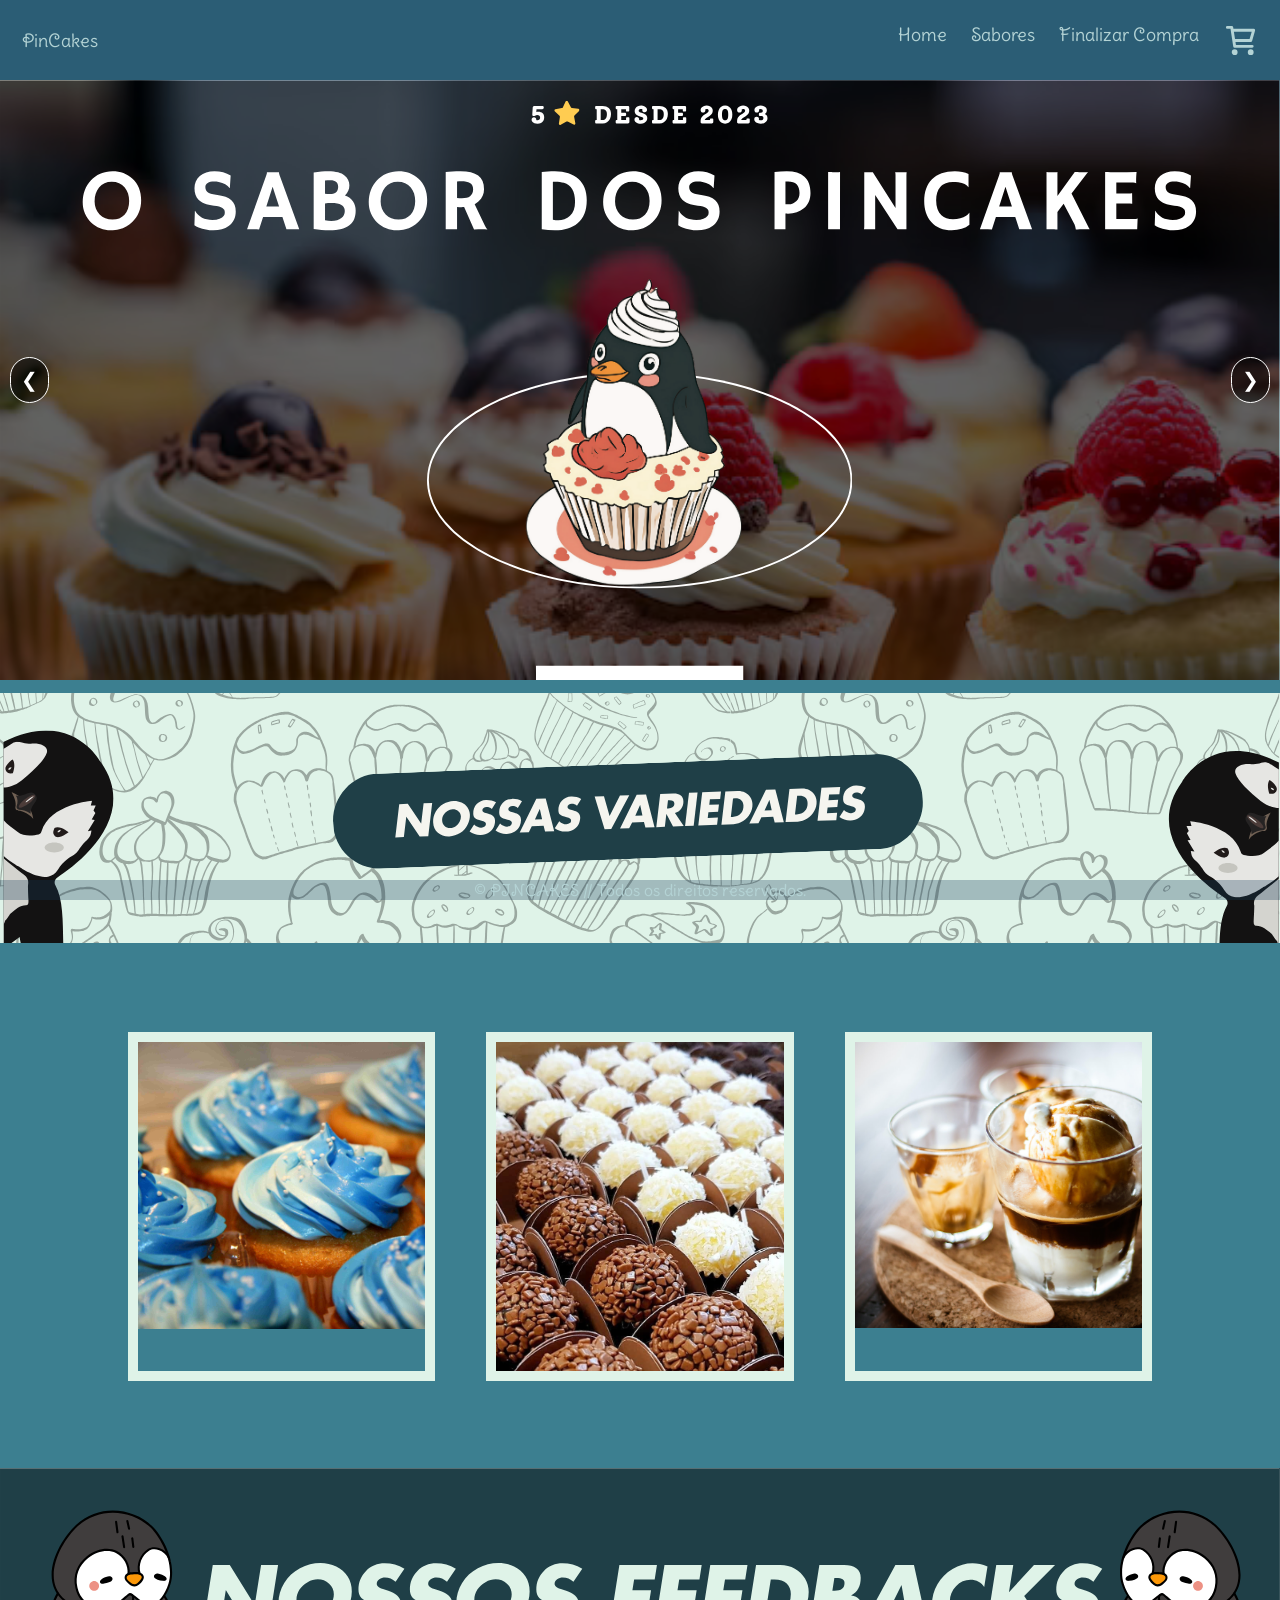
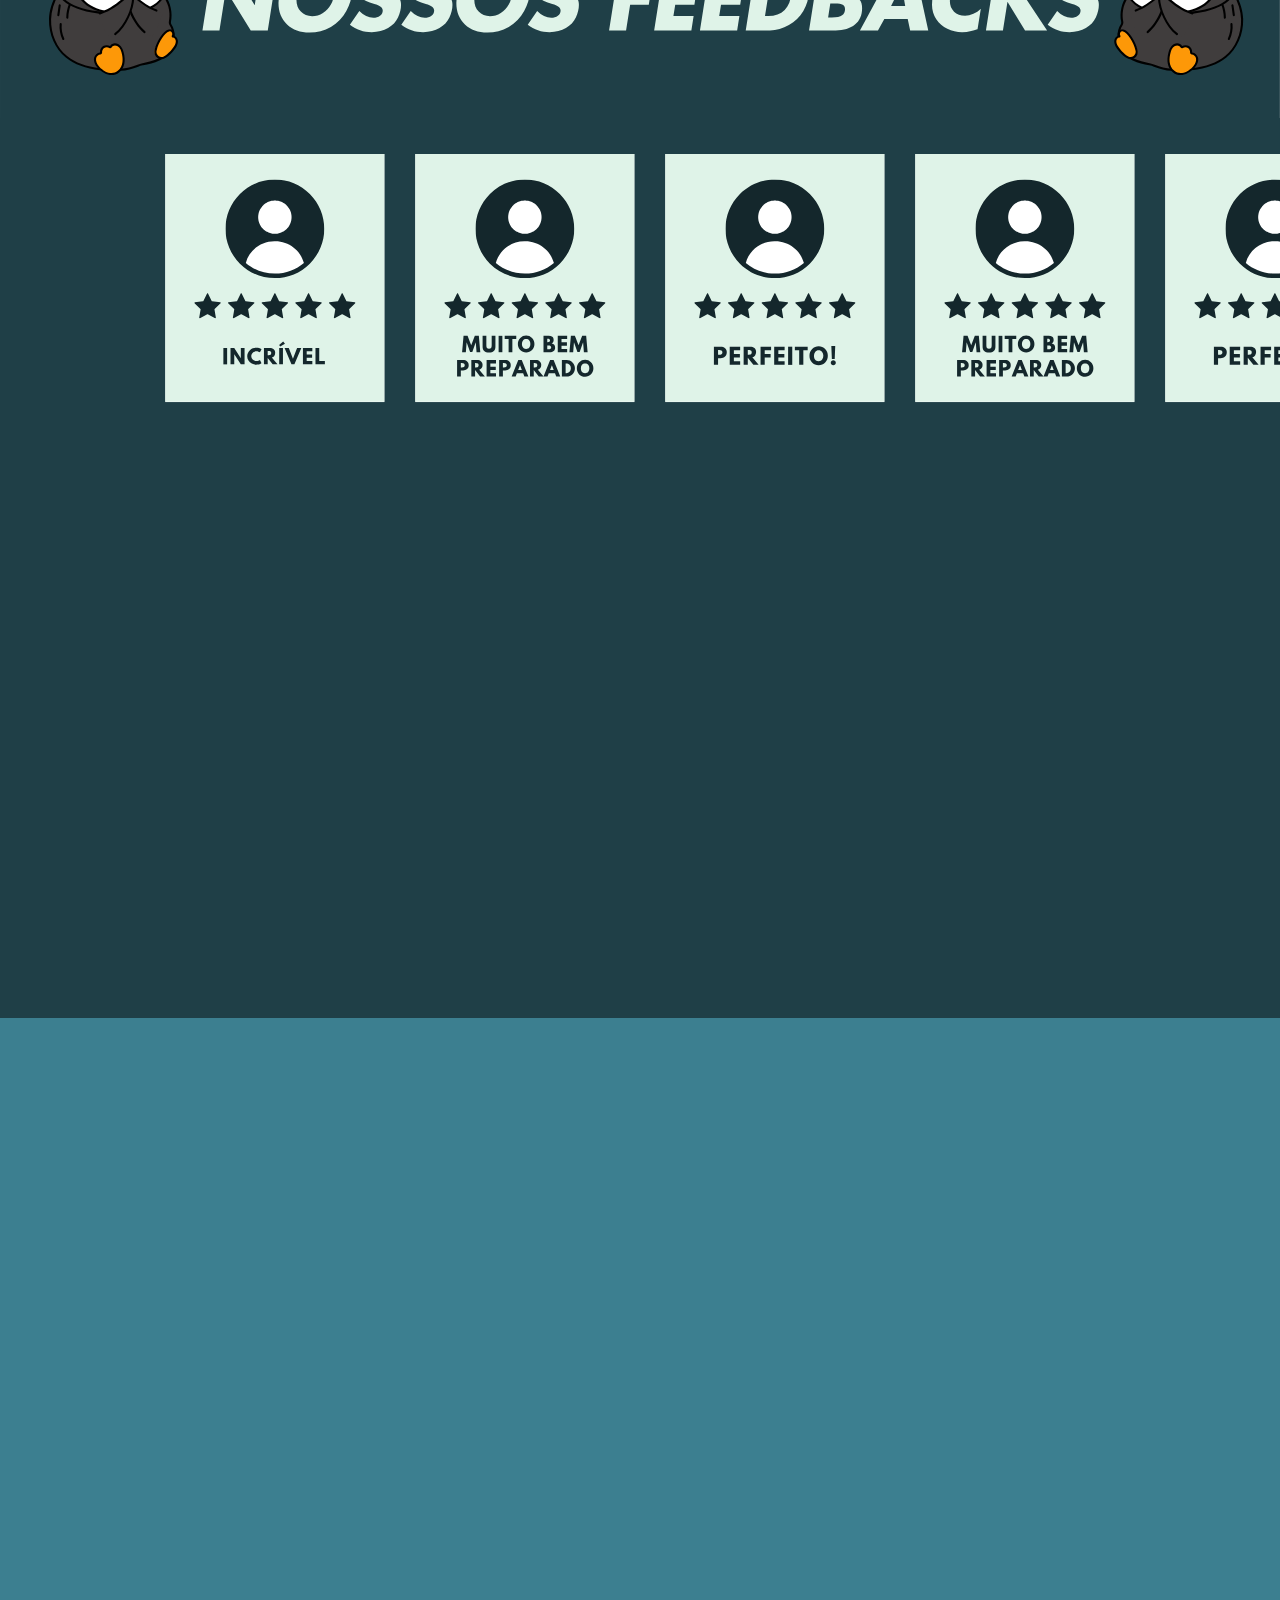
==== index.html @ 7b0389f2 "home page p2" ====
<!DOCTYPE html>
<html>


<head>
  <meta charset="utf-8">
  <meta name="viewport" content="width=device-width">
  <link rel="icon" href="Logo.png">
  <link rel="stylesheet" href="style.css">
  <link rel="icon" href="Logo.png">
  <title>Pincakes</title>
</head>


<body>
  <div class="header">
    <a href="#default" class="logo">PinCakes</a>
    <div class="header-right">
      <a id="HOME">Home</a>
      <a id="SABORES">Sabores</a>
      <a id="CARRINHO">Finalizar Compra</a>
      <a id="cart">
        <img src="cartBlue.svg">
      </a>
    </div>
  </div>


  <!--==HOME==-->
  <!--==caso dê errado é só deletar tudo menso essa seção==-->
  <section id="home">

    <!-- slider SOCORRO -->

    <!-- https://youtu.be/gLK3Svsxx-Q?si=nsEf-0L0qpTqGsRR LINK DO BAGULHO Q PEGUEI DE IDEIA -->

    <div class="image-slider">
      <div class="slides">
        <div class="slide"><img src="Designsemnome.svg" alt="Imagem 1"></div>
        <div class="slide"><img src="vendidos.svg" alt="Imagem 2"></div>
        <div class="slide"><img src="info.svg" alt="Image 3"></div>
      </div>
      <!-- AREA DE NAVEGAÇÃO AI MEU DEUSO -->
      <button class="nav prev" onclick="prevSlide()">❮</button>
      <button class="nav next" onclick="nextSlide()">❯</button>
    </div>
    <div class="contenthome"></div>
    <div class="contenthome2">
      <div class="box1"><a href="#cardapio">
          <div class="fundin"></div>
          <div class="contentText1">CUPCAKES</div></a>
      </div>
      <div class="box2"><a href="#cardapio">
          <div class="fundin"></div>
          <div class="contentText1">DOCES</div></a>
      </div>
         <div class="box3"><a href="#cardapio">
          <div class="fundin"></div>
          <div class="contentText1">BEBIDAS</div></a>
      </div>
  </div>  
  <div class="feedback"></div>
  <div class="feedbackContent">
    <div class="sliderFed">
        <div class="slide_track">
      <!-- fEEDBACKS-->
      <div class="slideFed">
        <img  class="fed"   src="feedbackcard1.svg">
      </div>
      <div class="slideFed">
        <img  class="fed"   src="feedbackcard2.svg">
      </div>
      <div class="slideFed">
        <img  class="fed"    src="feedbackcard3.svg">
      </div>
      <div class="slideFed">
        <img class="fed"    src="feedbackcard2.svg">
      </div>
      <div class="slideFed">
        <img  class="fed" src="feedbackcard3.svg">
      </div>
      <div class="slideFed">
        <img  class="fed" src="feedbackcard2.svg">
      </div>
    <!-- duplicar pro infinito e além-->
    <div class="slideFed">
      <img   class="fed" src="feedbackcard1.svg">
    </div>
    <div class="slideFed">
    <img class="fed"   src="feedbackcard2.svg">
    </div>
    <div class="slideFed">
    <img  class="fed"   src="feedbackcard3.svg">
    </div>
    <div class="slideFed">
    <img  class="fed"  src="feedbackcard2.svg">
    </div>
    <div class="slideFed">
    <img  class="fed"  src="feedbackcard3.svg">
    </div>
    <div class="slideFed">
    <img  class="fed"   src="feedbackcard2.svg">
    </div>
        </div>
    </div>
  </div>
    <br>
  </section>

  <!--==CARRINHO==-->
  <section id="carrinho" style="display: none;">

    <div id="formulario">
      <div id="titulario">
        <img src="pagamento.svg">
      </div>
      <div id="listaPrecos">
      </div>
      <div id="total">Total: R$ 00.00</div>
      <div id="finalizacao">
        <div id="informacao">
          <form id="forms">
            <label for="nome">Nome:</label>
            <input type="text" id="nome" name="nome" placeholder="Digite seu nome" required><br>
            <label for="email">Email:</label>
            <input type="email" id="email" name="email" placeholder="Digite seu email" required><br>
            <label for="telefone">Telefone:</label>
            <input type="text" id="telefone" name="telefone" placeholder="Digite seu telefone" required><br>
            <label for="endereco">Endereço:</label>
            <input type="text" id="endereco" name="endereco" placeholder="Digite seu endereço" required>
        </div>
        <div id="container">
          <button type="reset" class="botoes">Limpar</button>
          <button type="submit" id="enviar" class="botoes">Pagar</button>
          </form>
        </div>
      </div>
    </div>
    <br>
  </section>

  <!--==CARDAPIO==-->
  <section id="cardapio" style="display: none;">

    <div id="cardapioPng"></div>
    <div id="cupcakeNome"></div>
    <div id="caixaProdutos">

      <div class="produtos" id="Oceano">
        <h3 class="tituloP">Oceano</h3>
        <img src="finished-Blue-Velvet-Cupcakes.jpg" class="produtoI">
        <p class="produtoD">blue velvet</p>
        <p class="produtoP"><a>R$</a><a class="produtoPN">9.90</a></p>
        <button class="comprar">Adicionar ao Carrinho!</button>
      </div>

      <div class="produtos" id="Bicada">
        <h3 class="tituloP">Bicada</h3>
        <img src="Cup.jpg" class="produtoI">
        <p class="produtoD">chocolate</p>
        <p class="produtoP"><a>R$</a><a class="produtoPN">9.90</a></p>
        <button class="comprar">Adicionar ao Carrinho!</button>
      </div>
      <div class="produtos" id="Respingo">
        <h3 class="tituloP">Respingo</h3>
        <img src="brigadeiro1.svg" class="produtoI">
        <p class="produtoD">descrição do sabor</p>
        <p class="produtoP"><a>R$</a><a class="produtoPN">9.90</a></p>
        <button class="comprar">Adicionar ao Carrinho!</button>
      </div>
      <div class="produtos">
        <h3 class="tituloP">Brigadeiro</h3>
        <img src="brigadeiro1.svg" class="produtoI">
        <p class="produtoD">descrição do sabor</p>
        <p class="produtoP"><a>R$</a><a class="produtoPN">9.90</a></p>
        <button class="comprar">Adicionar ao Carrinho!</button>
      </div>
      <div class="produtos">
        <h3 class="tituloP">Brigadeiro</h3>
        <img src="brigadeiro1.svg" class="produtoI">
        <p class="produtoD">descrição do sabor</p>
        <p class="produtoP"><a>R$</a><a class="produtoPN">9.90</a></p>
        <button class="comprar">Adicionar ao Carrinho!</button>
      </div>
      <div class="produtos">
        <h3 class="tituloP">Brigadeiro</h3>
        <img src="brigadeiro1.svg" class="produtoI">
        <p class="produtoD">descrição do sabor</p>
        <p class="produtoP"><a>R$</a><a class="produtoPN">9.90</a></p>
        <button class="comprar">Adicionar ao Carrinho!</button>
      </div>
      <div class="produtos">
        <h3 class="tituloP">Brigadeiro</h3>
        <img src="brigadeiro1.svg" class="produtoI">
        <p class="produtoD">descrição do sabor</p>
        <p class="produtoP"><a>R$</a><a class="produtoPN">9.90</a></p>
        <button class="comprar">Adicionar ao Carrinho!</button>
      </div>

    </div>
    <!-- FIM DO CUPCAKE -->

    <div id="doceNome"></div>
    <div id="caixaProdutos">

      <div class="produtos" id="Chocolatra">
        <h3 class="tituloP">chocolatra</h3>
        <img src="brigadeiro.png" class="produtoI">
        <p class="produtoD">Brigadeiro de nutella</p>
        <p class="produtoP"><a>R$</a><a class="produtoPN">2.50</a></p>
        <button class="comprar">Adicionar ao Carrinho!</button>
      </div>


      <div class="produtos" id="Nitella">
        <h3 class="tituloP">Nitella </h3>
        <img src="brigadeiro-ninho-nutella-1.jpg" class="produtoI">
        <p class="produtoD">Ninho c/Nutella</p>
        <p class="produtoP"><a>R$</a><a class="produtoPN">3.00</a></p>
        <button class="comprar">Adicionar ao Carrinho!</button>
      </div>

      <div class="produtos" id="Paçocar">
        <h3 class="tituloP">Paçocar</h3>
        <img src="brigadeirodepacoca.jpg" class="produtoI">
        <p class="produtoD">Brigadeiro de paçoca</p>
        <p class="produtoP"><a>R$</a><a class="produtoPN">3.00</a></p>
        <button class="comprar">Adicionar ao Carrinho!</button>
      </div>

      <div class="produtos" id="Coquinho">
        <h3 class="tituloP">Coquinho</h3>
        <img src="coco.webp" class="produtoI">
        <p class="produtoD">Brigadeiro de coco</p>
        <p class="produtoP"><a>R$</a><a class="produtoPN">3.50</a></p>
        <button class="comprar">Adicionar ao Carrinho!</button>
      </div>
      <div class="produtos" id="Dog caramelo">
        <h3 class="tituloP">Dog caramelo</h3>
        <img src="docedeleite.jpg" class="produtoI">
        <p class="produtoD">doce de leite</p>
        <p class="produtoP"><a>R$</a><a class="produtoPN">3.00</a></p>
        <button class="comprar">Adicionar ao Carrinho!</button>
      </div>
      <div class="produtos" id="Nilo">
        <h3 class="tituloP">Nilo</h3>
        <img src="brigadeiroleiteninho.jpeg" class="produtoI">
        <p class="produtoD">descrição do sabor</p>
        <p class="produtoP"><a>R$</a><a class="produtoPN">3.00</a></p>
        <button class="comprar">Adicionar ao Carrinho!</button>
      </div>
      <div class="produtos" id="Adocicado">
        <h3 class="tituloP">Adocicado</h3>
        <img src="donutdeninho.jpg" class="produtoI">
        <p class="produtoD">donut de ninho</p>
        <p class="produtoP"><a>R$</a><a class="produtoPN">4.50</a></p>
        <button class="comprar">Adicionar ao Carrinho!</button>
      </div>
      <div class="produtos" id="Oreozito">
        <h3 class="tituloP">Oreozito</h3>
        <img src="donutdeoreo.jpg" class="produtoI">
        <p class="produtoD">donut de oreo</p>
        <p class="produtoP"><a>R$</a><a class="produtoPN">5.50</a></p>
        <button class="comprar">Adicionar ao Carrinho!</button>
      </div>
      <div class="produtos" id="Homer Simpson">
        <h3 class="tituloP">Homer Simpson</h3>
        <img src="donuthomer.jpg" class="produtoI">
        <p class="produtoD">donut de morango</p>
        <p class="produtoP"><a>R$</a><a class="produtoPN">5.00</a></p>
        <button class="comprar">Adicionar ao Carrinho!</button>
      </div>
      <div class="produtos" id="KitQuero">
        <h3 class="tituloP">KitQuero</h3>
        <img src="donutkitkat.avif" class="produtoI">
        <p class="produtoD">chocolate ou chocolate branco</p>
        <p class="produtoP"><a>R$</a><a class="produtoPN">5.50</a></p>
        <button class="comprar">Adicionar ao Carrinho!</button>
      </div>
      <div class="produtos" id="Moranguinho">
        <h3 class="tituloP">Moranguinho</h3>
        <img src="tortinha-de-morango.jpg" class="produtoI">
        <p class="produtoD">torta de morango</p>
        <p class="produtoP"><a>R$</a><a class="produtoPN">5.00</a></p>
        <button class="comprar">Adicionar ao Carrinho!</button>
      </div>

      <div class="produtos" id="Kabum">
        <h3 class="tituloP">Kabum</h3>
        <img src="lecado_bomba.jpg" class="produtoI">
        <p class="produtoD">bomba de chocolate</p>
        <p class="produtoP"><a>R$</a><a class="produtoPN">5.50</a></p>
        <button class="comprar">Adicionar ao Carrinho!</button>
      </div>

      <div class="produtos" id="Pudim">
        <h3 class="tituloP">Pudim</h3>
        <img src="pudim.png" class="produtoI">
        <p class="produtoD">pudim</p>
        <p class="produtoP"><a>R$</a><a class="produtoPN">4.50</a></p>
        <button class="comprar">Adicionar ao Carrinho!</button>
      </div>

      <div class="produtos" id="Neneca">
        <h3 class="tituloP">Neneca</h3>
        <img src="sonho-de-doce-de-leite.webp" class="produtoI">
        <p class="produtoD">sonho de creme de leite</p>
        <p class="produtoP"><a>R$</a><a class="produtoPN">4.50</a></p>
        <button class="comprar">Adicionar ao Carrinho!</button>
      </div>
      <div class="produtos" id="Holandesa">
        <h3 class="tituloP">Holandesa</h3>
        <img src="tortaholandesa.jpg" class="produtoI">
        <p class="produtoD">torta de chocolate, </p>
        <p class="produtoP"><a>R$</a><a class="produtoPN">5.50</a></p>
        <button class="comprar">Adicionar ao Carrinho!</button>
      </div>

    </div>
    <!-- FIM DOCE -->


    <div id="bebidaNome"></div>
    <div id="caixaProdutos">

      <div class="produtos" id="Água">
        <h3 class="tituloP">Água</h3>
        <img src="Agua-com-gas.jpg" class="produtoI">
        <p class="produtoD">sem gás ou c/gás</p>
        <p class="produtoP"><a>R$</a><a class="produtoPN">3.50</a></p>
        <button class="comprar">Adicionar ao Carrinho!</button>
      </div>

      <div class="produtos" id="Refri">
        <h3 class="tituloP">Refrigerante</h3>
        <img src="refrigerante.webp" class="produtoI">
        <p class="produtoD">coca cola, sprite, guaraná, pepsi, h20, mineirinho</p>
        <p class="produtoP"><a>R$</a><a class="produtoPN">6.50</a></p>
        <button class="comprar">Adicionar ao Carrinho!</button>
      </div>

      <div class="produtos" id="Chá">
        <h3 class="tituloP">Chá</h3>
        <img src="chá.webp" class="produtoI">
        <p class="produtoD">chá verde, camomila, lavanda, preto, hortelã</p>
        <p class="produtoP"><a>R$</a><a class="produtoPN">4.00</a></p>
        <button class="comprar">Adicionar ao Carrinho!</button>
      </div>

      <div class="produtos" id="Café">
        <h3 class="tituloP">Cafeina pura</h3>
        <img src="cafe.webp" class="produtoI">
        <p class="produtoD">cafeina</p>
        <p class="produtoP"><a>R$</a><a class="produtoPN">4.00</a></p>
        <button class="comprar">Adicionar ao Carrinho!</button>
      </div>

      <div class="produtos" id="Frappê">
        <h3 class="tituloP">Frappuccino</h3>
        <img src="frappucino.jpg" class="produtoI">
        <p class="produtoD">frappucino </p>
        <p class="produtoP"><a>R$</a><a class="produtoPN">5.50</a></p>
        <button class="comprar">Adicionar ao Carrinho!</button>
      </div>
      <div class="produtos" id="Cappuccino">
        <h3 class="tituloP">Capuccino</h3>
        <img src="capuccino.webp" class="produtoI">
        <p class="produtoD">capuccino</p>
        <p class="produtoP"><a>R$</a><a class="produtoPN">5.00</a></p>
        <button class="comprar">Adicionar ao Carrinho!</button>
      </div>
      <div class="produtos" id="Flat White">
        <h3 class="tituloP">Flat white</h3>
        <img src="Flat-White-d195a5f.png" class="produtoI">
        <p class="produtoD">cafeina com leite</p>
        <p class="produtoP"><a>R$</a><a class="produtoPN">5.50</a></p>
        <button class="comprar">Adicionar ao Carrinho!</button>
      </div>
      <div class="produtos" id="Mocha">
        <h3 class="tituloP">Mocha</h3>
        <img src="mocha.jpg" class="produtoI">
        <p class="produtoD">descrição do sabor</p>
        <p class="produtoP"><a>R$</a><a class="produtoPN">5.50</a></p>
        <button class="comprar">Adicionar ao Carrinho!</button>
      </div>
      <div class="produtos" id="Espresso">
        <h3 class="tituloP">Espresso</h3>
        <img src="espresso.jfif" class="produtoI">
        <p class="produtoD">descrição do sabor</p>
        <p class="produtoP"><a>R$</a><a class="produtoPN">4.00</a></p>
        <button class="comprar">Adicionar ao Carrinho!</button>
      </div>
      <div class="produtos" id="Macchiato">
        <h3 class="tituloP">Macchiato</h3>
        <img src="macchiato.jpg" class="produtoI">
        <p class="produtoD">descrição do sabor</p>
        <p class="produtoP"><a>R$</a><a class="produtoPN">5.50</a></p>
        <button class="comprar">Adicionar ao Carrinho!</button>
      </div>
      <div class="produtos" id="Caramel Macchiato">
        <h3 class="tituloP">Caramel Macchiato</h3>
        <img src="caramelmacchiato-2-f5d9acb8178c4136a43202100d8e61d7.jpg" class="produtoI">
        <p class="produtoD">descrição do sabor</p>
        <p class="produtoP"><a>R$</a><a class="produtoPN">6.00</a></p>
        <button class="comprar">Adicionar ao Carrinho!</button>
      </div>
      <div class="produtos" id="Americano">
        <h3 class="tituloP">Americano</h3>
        <img src=" americano.webp" class="produtoI">
        <p class="produtoD">descrição do sabor</p>
        <p class="produtoP"><a>R$</a><a class="produtoPN">5.00</a></p>
        <button class="comprar">Adicionar ao Carrinho!</button>
      </div>
      <div class="produtos" id="Espresso com pana">
        <h3 class="tituloP">Espresso com pana</h3>
        <img src="espresso-con-pana.jpg" class="produtoI">
        <p class="produtoD">descrição do sabor</p>
        <p class="produtoP"><a>R$</a><a class="produtoPN">4.50</a></p>
        <button class="comprar">Adicionar ao Carrinho!</button>
      </div>
      <div class="produtos" id="chocolate quente">
        <h3 class="tituloP">chocolate quente</h3>
        <img src="chocolate-quente.webp" class="produtoI">
        <p class="produtoD">descrição do sabor</p>
        <p class="produtoP"><a>R$</a><a class="produtoPN">5.00</a></p>
        <button class="comprar">Adicionar ao Carrinho!</button>
      </div>
      <div class="produtos" id="chocolate quente c/conhaque">
        <h3 class="tituloP">chocolate quente c/conhaque</h3>
        <img src="chocolate-quente-com-conhaque.avif" class="produtoI">
        <p class="produtoD">descrição do sabor</p>
        <p class="produtoP"><a>R$</a><a class="produtoPN">5.50</a></p>
        <button class="comprar">Adicionar ao Carrinho!</button>
      </div>
      <div class="produtos" id="Boba">
        <h3 class="tituloP">Boba tea</h3>
        <img src="boba.webp" class="produtoI">
        <p class="produtoD">descrição do sabor</p>
        <p class="produtoP"><a>R$</a><a class="produtoPN">4.50</a></p>
        <button class="comprar">Adicionar ao Carrinho!</button>
      </div>

      <div class="produtos" id="Espresso martini">
        <h3 class="tituloP">Espresso martini</h3>
        <img src="espresso martini.jpg" class="produtoI">
        <p class="produtoD">descrição do sabor</p>
        <p class="produtoP"><a>R$</a><a class="produtoPN">6.50</a></p>
        <button class="comprar">Adicionar ao Carrinho</button>
      </div>

      <div class="produtos" id="Affogato">
        <h3 class="tituloP">Affogato</h3>
        <img src="affogato.webp" class="produtoI">
        <p class="produtoD">descrição do sabor</p>
        <p class="produtoP"><a>R$</a><a class="produtoPN">5.50</a></p>
        <button class="comprar">Adicionar ao Carrinho</button>
      </div>

      <div class="produtos" id="Iced Latte">
        <h3 class="tituloP">Iced Latte</h3>
        <img src="iced latte.webp" class="produtoI">
        <p class="produtoD">descrição do sabor</p>
        <p class="produtoP"><a>R$</a><a class="produtoPN">5.00</a></p>
        <button class="comprar">Adicionar ao Carrinho</button>
      </div>

      <div class="produtos" id="Shakerato">
        <h3 class="tituloP">Shakerato</h3>
        <img src="shakerato.jpg" class="produtoI">
        <p class="produtoD">descrição do sabor</p>
        <p class="produtoP"><a>R$</a><a class="produtoPN">6.00</a></p>
        <button class="comprar">Adicionar ao Carrinho</button>
      </div>
    </div>
  </section>
  <br>

  <script type="text/javascript" src="script.js"> </script>

  <footer>&copy; PINCAKES // Todos os direitos reservados.</footer>
</body>


</html>
---- style.css ----
@import url('https://fonts.googleapis.com/css2?family=Borel&family=Comfortaa:wght@300..700&family=Delius+Swash+Caps&display=swap');
/* <uniquifier>: Use a unique and descriptive class name
 <weight>: Use a value from 300 to 700 */

.borel-regular {
  font-family: "Borel", cursive;
  font-weight: 400;
  font-style: normal;
}

.delius-swash-caps-regular {
  font-family: "Delius Swash Caps", cursive;
  font-weight: 400;
  font-style: normal;
}

.comfortaa {
  font-family: "Comfortaa", serif;
  font-optical-sizing: auto;
  font-weight: 300;
  font-style: normal;
}

:root {
  --accent: #B4D3D5;
  --fundo: #3c7f90;
  --cinza: #98acb1;
  --bege: #cec6bc;
  --piplup: #b4d3d5;
  --dinheiro: #15404c;
}

/*TENTANDO FAZER MEDIA*/

@media screen and (max-width: 769px) {
  .header{
    height: 25%;
  }
  .header a{
    font-size: 8px;
    line-height: 25px;
    color:black;
  }
  #cardapioPng{
    background-size: cover;
  }
}





* {
  margin: 0;
  padding: 0;
  box-sizing: border-box;
}

.header {
  width: 100%;
  background-color: rgb(26, 60, 91, 0.5);
  display: flex;
  justify-content: space-between;
  align-items: center;
  padding: 0px 10px;
  height: 80px;
  position: sticky;
  z-index: 7;
  top: 0;
}

.header img {
  height: 35px;
  width: auto;
  vertical-align: middle;
}

.header a {
  font-family: "Delius Swash Caps", cursive;
  float: left;
  color: var(--accent);
  text-align: center;
  padding: 12px;
  text-decoration: none;
  font-size: 18px;
  line-height: 25px;
  border-radius: 4px;
  transition: 0.3s;
}

.header a:hover {
  background-color: #ddd;
  color: black;
  cursor: pointer;
}


body {
  width: 100%;
  height: 100%;
  background-color: var(--fundo);
  display: flex;
  flex-direction: column;
  justify-content: center;
  align-items: center;
  margin: 0;
  overflow-x: hidden;
}

footer {
  font-family: "Delius Swash Caps", cursive;
  text-align: center;
  margin: 10px 0px 0px;
  width: 100%;
  color: var(--accent);
  background-color: rgb(26, 60, 91, 0.3);
  bottom: 0%;
  position: fixed;
  z-index: 7;
}

#cardapioPng {
  margin-top: 15px;
  overflow: hidden;
  width: 100%;
  height: 300px;
  background-color: #3c7f90;
  background-image: url(cardapioN.svg);
  background-size: contain;
  background-repeat: no-repeat;
  background-position: center;
}

#cupcakeNome {
  margin-top: 5%;
  width: 100%;
  height: 100px;
  background-image: url(cupcakeN.svg);
  background-size: contain;
  background-repeat: no-repeat;
  background-position: center;
}

#doceNome {
  margin-top: 12%;
  width: 100%;
  height: 100px;
  background-image: url(doceN.svg);
  background-size: contain;
  background-repeat: no-repeat;
  background-position: center;
}

#bebidaNome {
  margin-top: 12%;
  width: 100%;
  height: 100px;
  background-image: url(bebidaN.svg);
  background-size: contain;
  background-repeat: no-repeat;
  background-position: center;
}

#caixaProdutos {
  display: grid;
  grid-template-columns: repeat(auto-fit, minmax(200px, 1fr));
  /* preenche automaticamente as colunas com um mínimo de 200px */
  grid-gap: 20px;
  padding: 15px;
  justify-items: center;
  /* centraliza!!! */
  margin-top: 20px;
  width: 75%;
  overflow-y: auto;
  /* vertical */
  scrollbar-width: thin;
  scrollbar-color: var(--accent) transparent;
  border: 5px dashed var(--piplup);
  border-radius: 15px;
  max-height: 650px;
}

/* == SOBRE PRODUTOS */
.produtos {
  font-family: Comfortaa;
  text-align: left;
  display: flex;
  flex-direction: column;
  align-items: flex-start;
  /* alinha na esquerda pra ficar bonitinho */
  width: 220px;
  height: 270px;
  padding: 20px;
  background-color: var(--cinza);
  border: 1px solid var(--piplup);
  overflow: hidden;
  text-overflow: ellipsis;
  border-radius: 10px;
  position: relative;
}


.produtos:hover {
  background-color: #8a9a9e;
}


.produtoT {
  font-family: "Borel", cursive;
  font-size: 1.2em;
  font-weight: bold;
  margin: 5px 0;
}

.produtoI {
  width: 100%;
  height: 145px;
  border-radius: 5px;
  margin: 10px 0;
  background-color: #8a9a9e;
  overflow: hidden;
  display: flex;
  justify-content: center;
  align-items: center;
}

.produtoI>img {
  width: 100%;
  height: 100%;
  object-fit: cover;
  border-radius: 5px;
}

.produtoD {
  font-size: 0.9em;
  color: #666;
  margin: 2px 0;
  height: 40px;
}

.produtoP {
  font-size: 1.1em;
  font-weight: bold;
  color: var(--dinheiro);
  margin: 5px 0;
}

.produtoPN {
  font-size: 1.1em;
  font-weight: bold;
  color: var(--dinheiro);
  margin: 5px 0;
}

.produtos>button {
  padding: 2px 5px;
  font-weight: bold;
  color: white;
  background-color: #83c7d8;
  border-radius: 5px;
  border-color: var(--fundo);
  border-style: dashed;
  border: 2px dashed;
  cursor: pointer;
  transition: background-color 0.3s;
  width: 100%;
}

.produtos>button:hover {
  background-color: #4d92a3;
}

/*== pagamento/formulario ==*/

#formulario {
  margin: 15px;
  display: grid;
  grid-template-areas:
    "a a a"
    "b c c"
    "b c c"
    "b d d";
  grid-template-rows: auto;
  grid-template-columns: 1fr 1fr 1fr;
  width: 75%;
  height: auto;
  padding: 20px;
  background-color: var(--cinza);
  border: 1px solid var(--piplup);
  overflow: hidden;
  border-radius: 10px;
  position: relative;
}

#formulario>div {
  border: 1px solid var(--piplup);
  border-radius: 10px;
  padding: 10px;
  display: flex;
  flex-direction: column;
  align-items: center;
  justify-content: flex-start;
  font-family: Comfortaa;
  font-size: 1.2em;
  font-weight: bold;
}

#titulario {
  grid-area: a;
  display: flex;
  justify-content: center;
  border: none !important;
}

#listaPrecos {
  border-right: none !important;
  border-left: none !important;
  border-top: 2px dotted var(--piplup) !important;
  border-bottom: 2px dotted var(--piplup) !important;
  grid-area: c;
  display: flex;
  flex-direction: column;
  gap: 10px;
  max-height: 300px;
  height: 300px;
  overflow-y: auto;
  scrollbar-width: thin;
  scrollbar-color: var(--accent) transparent;
  padding-right: 10px;
}

#total {
  font-family: Comfortaa;
  border: none !important;
  grid-area: d;
  display: flex;
  flex-direction: column;
  height: 50px;
  margin: 5px;
}

#listaPrecos>div {
  font-family: Comfortaa;
  display: flex;
  flex-direction: column;
  width: 360px;
  height: 40px;
  padding: 20px;
  border: 1.5px dashed var(--fundo);
  color: white;
  background-color: #83c7d8;
  overflow: hidden;
  text-overflow: ellipsis;
  border-radius: 10px;
  position: relative;
  white-space: nowrap;
  align-items: center;
  justify-content: center;
  transition: 0.3s;
}

#listaPrecos>div:hover {
  background-color: #ae4c7b;
  border: 1.5px dashed #632736;
}

#finalizacao {
  border: none !important;
  grid-area: b;
  display: grid;
  grid-template-areas:
    "x x"
    "y z";
  gap: 10px;
  grid-template-rows: auto auto;
  grid-template-columns: 1fr 1fr;
}

#informacao {
  grid-area: x;
  display: flex;
  justify-content: center;
  align-items: center;
  border-radius: 5px;
  border: 2px dashed var(--fundo);
  width: 100%;
  height: 100%;
  padding: 10px;
  background-color: #f0f0f0;
}

#forms {
  display: flex;
  flex-direction: column;
  align-items: left;
  justify-content: center;
  width: 100%;
  height: 100%;
}

#forms>input {
  font-family: "Comfortaa", serif;
  padding: 5px;
  color: white;
  background-color: #83c7d8;
  border-radius: 5px;
  border-color: var(--fundo) !important;
  border-style: dashed !important;
  border: 2px dashed !important;
}

#container {
  grid-area: y;
  display: flex;
  gap: 10px;
  /* Espaço entre os botões */
  justify-content: center;
  /* Centraliza os botões horizontalmente */
  border-radius: 5px;
  padding: 10px;
  height: 60px;
}

#container>button {
  font-family: "Borel", cursive;
  font-size: 14pt;
  /* Tamanho do texto ajustado */
  padding: 10px 10px;
  /* Ajusta o preenchimento do botão */
  color: white;
  background-color: #83c7d8;
  border-radius: 5px;
  border-color: var(--fundo);
  border-style: dashed;
  border: 2px dashed;
  cursor: pointer;
  transition: background-color 0.3s;
  width: auto;
  /* O botão não ocupa 100% do espaço */
  height: 50px;
  /* Altura do botão */
}

#container>button:hover {
  background-color: #4d92a3;
}

/* PARTE SLIDER HOME */

/* socorro deus agr*/
.image-slider {
  position: relative;
  width: 100%;
  height: 600px;
  margin-top: 0px;
  overflow: hidden;
}

.slides {
  display: flex;
  transition: transform 0.5s ease;
}

.slide {
  min-width: 100%;
  box-sizing: border-box;
}

.slide img {
  width: 100%;
  display: block;
}

.nav {
  position: absolute;
  top: 50%;
  transform: translateY(-50%);
  background-color: rgba(0, 0, 0, 0.5);
  color: #fff;
  border: 1px white solid;
  padding: 10px;
  cursor: pointer;
  font-size: 20px;
  z-index: 1;
  border-radius: 70px;
}

.prev {
  left: 10px;
}

.next {
  right: 10px;
}

.nav:hover {
  background-color: rgba(0, 0, 0, 0.7);
}

/* HOME PAGE CHOOSE */
.contenthome{
  width: 100%;
  height: 250px;
  background-color: #dff3e8;
  margin-top: 1%;
  background-image: url(pinguins.svg);
  background-repeat: no-repeat;
  background-size: 100%;
  background-position-y: 8%;
}
.contenthome2 {
  width: 90%;
  height: 500px;
  background-color: #dff3e800;
  margin-top: 2%;
  padding-top: 5%;
  padding-left: 5%;
  padding-right: 5%;
  display: flex;
  justify-content: space-between;
}

.box1, .box2, .box3 {
  width: 30%;
  height: 80%;
  box-sizing: border-box;
  position: relative;
  overflow: hidden; 
  font-size: x-large;
  border: 10px #dff3e8 solid;
  
}


.fundin {
  width: 100%;
  height: 100%;
  background-size: 150%;
  background-repeat: no-repeat;
  transition: all 320ms ease-in-out;
  position: absolute;
  top: 0;
  left: 0;
  z-index: 0; 
}

.box1 .fundin {
   background-image: url(R.jpeg); 
}
.box2 .fundin{ 
  background-image: url(choose.jpeg); 
}
.box3 .fundin { 
  background-image: url(AdobeStock_97387900_2.jpeg); 
}

.box1:hover .fundin,.box2:hover .fundin,.box3:hover .fundin {
  background-size: 180%;
  filter: brightness(0.3);
}

.contentText1 {
  font-size: 70px;
  font-family: Impact, Haettenschweiler, 'Arial Narrow Bold', sans-serif;
  opacity: 0;
  color: white;
  width: 100%;
  height: 100%;
  display: flex;
  align-items: center;
  justify-content: center;
  position: relative;
  z-index: 1; 
  transition: opacity 320ms ease-in-out;
}

.box1:hover .contentText1,.box2:hover .contentText1,.box3:hover .contentText1 {
  opacity: 1;
}
a{
  text-decoration: none;
}
.feedback{
  width: 100%;
  height: 250px;
  background-color: #1f3f47;
  background-image: url(feedback.svg);
  background-repeat: no-repeat;
  background-size: 100%;
}
.feedbackContent{
  width: 100%;
  height: 700px;
  background-color: #1f3f47;
  display: grid;
  min-height: 100vh;
  place-items: center;
}

/* SLIDER CARDS FEEDBACK */
.sliderFed{
  margin: auto;
  height: 250vh;
  position: relative;
  width: 90%;
  margin: 2%;
  place-items: center;
}
.slide_track{
  display: flex;
  width: calc(250px*12);
  animation: scroll 40s linear infinite;
}

.slide_track:hover{
  animation-play-state: paused;
}

@keyframes scroll {
  0%{
    transform: translateX(0);
  }
  100%{
    transform: translateX(calc(-250px*6));
  }
}


.slideFed{
  height: 200px;
  width: 250px ;
  display: flex;
  align-items: center;
  padding: 15px;
  perspective: 100px;
}
.fed{
  width: 100%;
  transition: all 320ms ease-in-out;
}
.fed:hover{
  transform: translateZ(20px);
}
/*gradientes aquiii bb */
.sliderFed::before,
.sliderFed::after{
z-index: 2;
width: 15%;
position: absolute;
height: 100%;
content: "";
}

.sliderFed::before{
  left:0 ;
  top: 0;
}
.sliderFed::after{
  left:0 ;
  top: 0;
  transform: rotateZ(180deg);
}
/* media quey da navegation q tá ruin*/
/*media query pras palavras lá em cima e o icon */
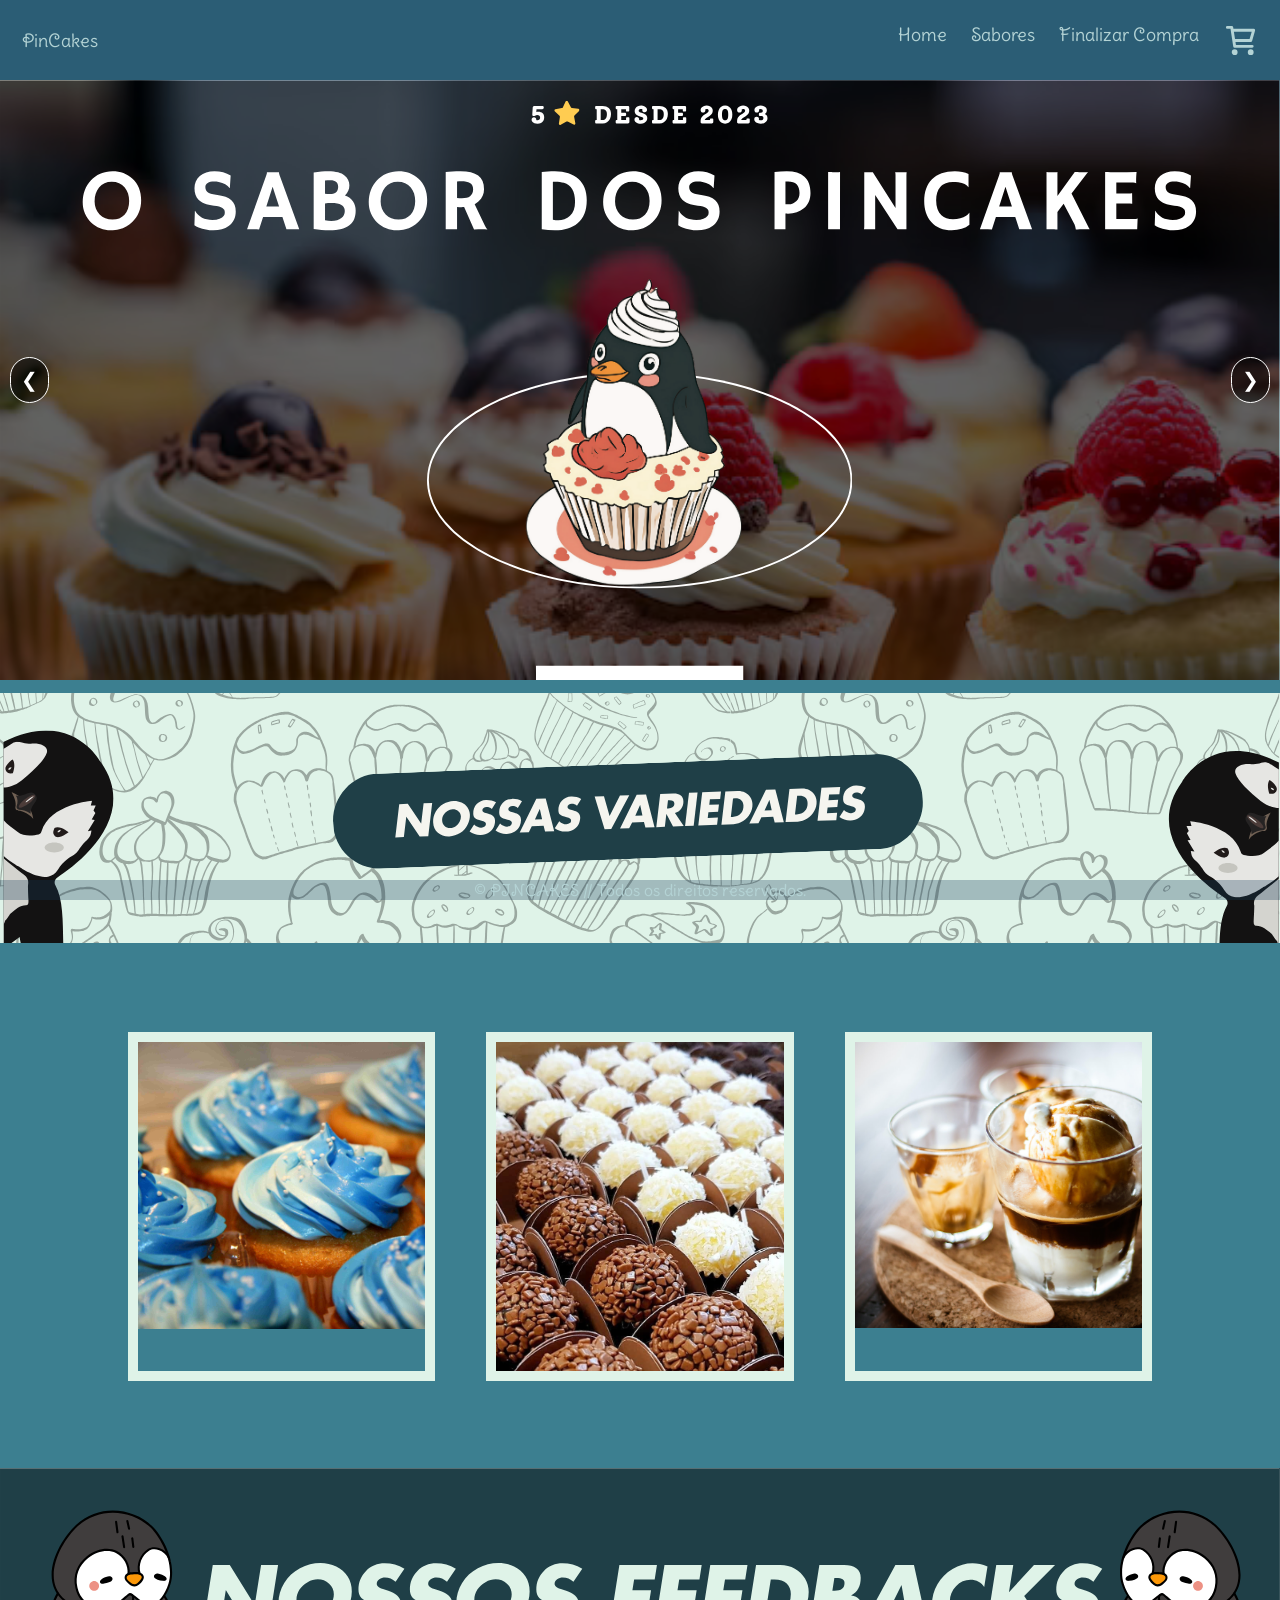
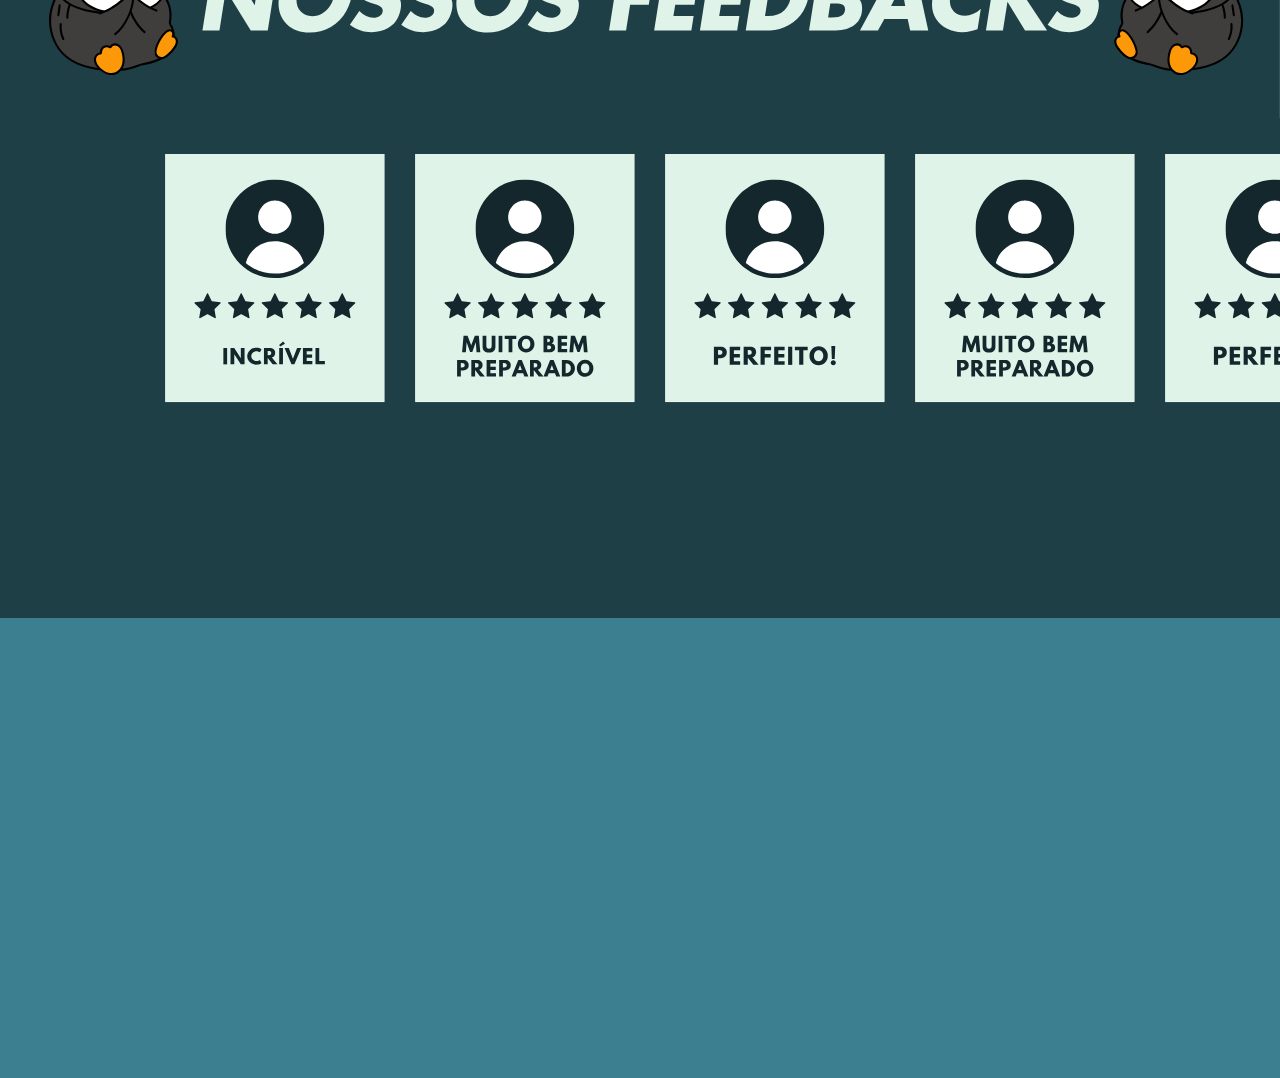
==== commit e4a3a1dc: "homepage media query p1" ====
--- a/index.html
+++ b/index.html
@@ -44,6 +44,7 @@
       <button class="nav prev" onclick="prevSlide()">❮</button>
       <button class="nav next" onclick="nextSlide()">❯</button>
     </div>
+    <!-- VARIEDADES-->
     <div class="contenthome"></div>
     <div class="contenthome2">
       <div class="box1"><a href="#cardapio">
--- a/style.css
+++ b/style.css
@@ -590,17 +590,17 @@
 }
 .feedbackContent{
   width: 100%;
-  height: 700px;
+  height: 500px;
   background-color: #1f3f47;
   display: grid;
-  min-height: 100vh;
+  min-height: 30vh;
   place-items: center;
 }
 
 /* SLIDER CARDS FEEDBACK */
 .sliderFed{
   margin: auto;
-  height: 250vh;
+  height: 100vh;
   position: relative;
   width: 90%;
   margin: 2%;
@@ -661,4 +661,45 @@
   transform: rotateZ(180deg);
 }
 /* media quey da navegation q tá ruin*/
-/*media query pras palavras lá em cima e o icon */+/*media query pras palavras lá em cima e o icon */
+
+/*MEDIA QUERY */ 
+@media (max-width: 480px) {
+  .image-slider{
+    height: 20%;
+  }
+  .next,.prev{
+    font-size: 2%;
+  }
+  .contenthome{
+    height: 100px;
+  }
+
+  .box1, .box2, .box3 {
+    height: 50%;
+    border: 2px white solid;
+    background-size: 120%;
+  }
+  .contentText1{
+    font-size: medium;
+  }
+  .header a {
+   font-size:smaller
+  }
+  .contenthome2{
+    height: 200px;
+  }
+  .feedbackContent{
+    height: 300px;
+  }
+  .feedback{
+    height: 90px;
+  }
+  .slideFed{
+    height: 4%;
+    width:4%;
+  }
+
+
+
+}
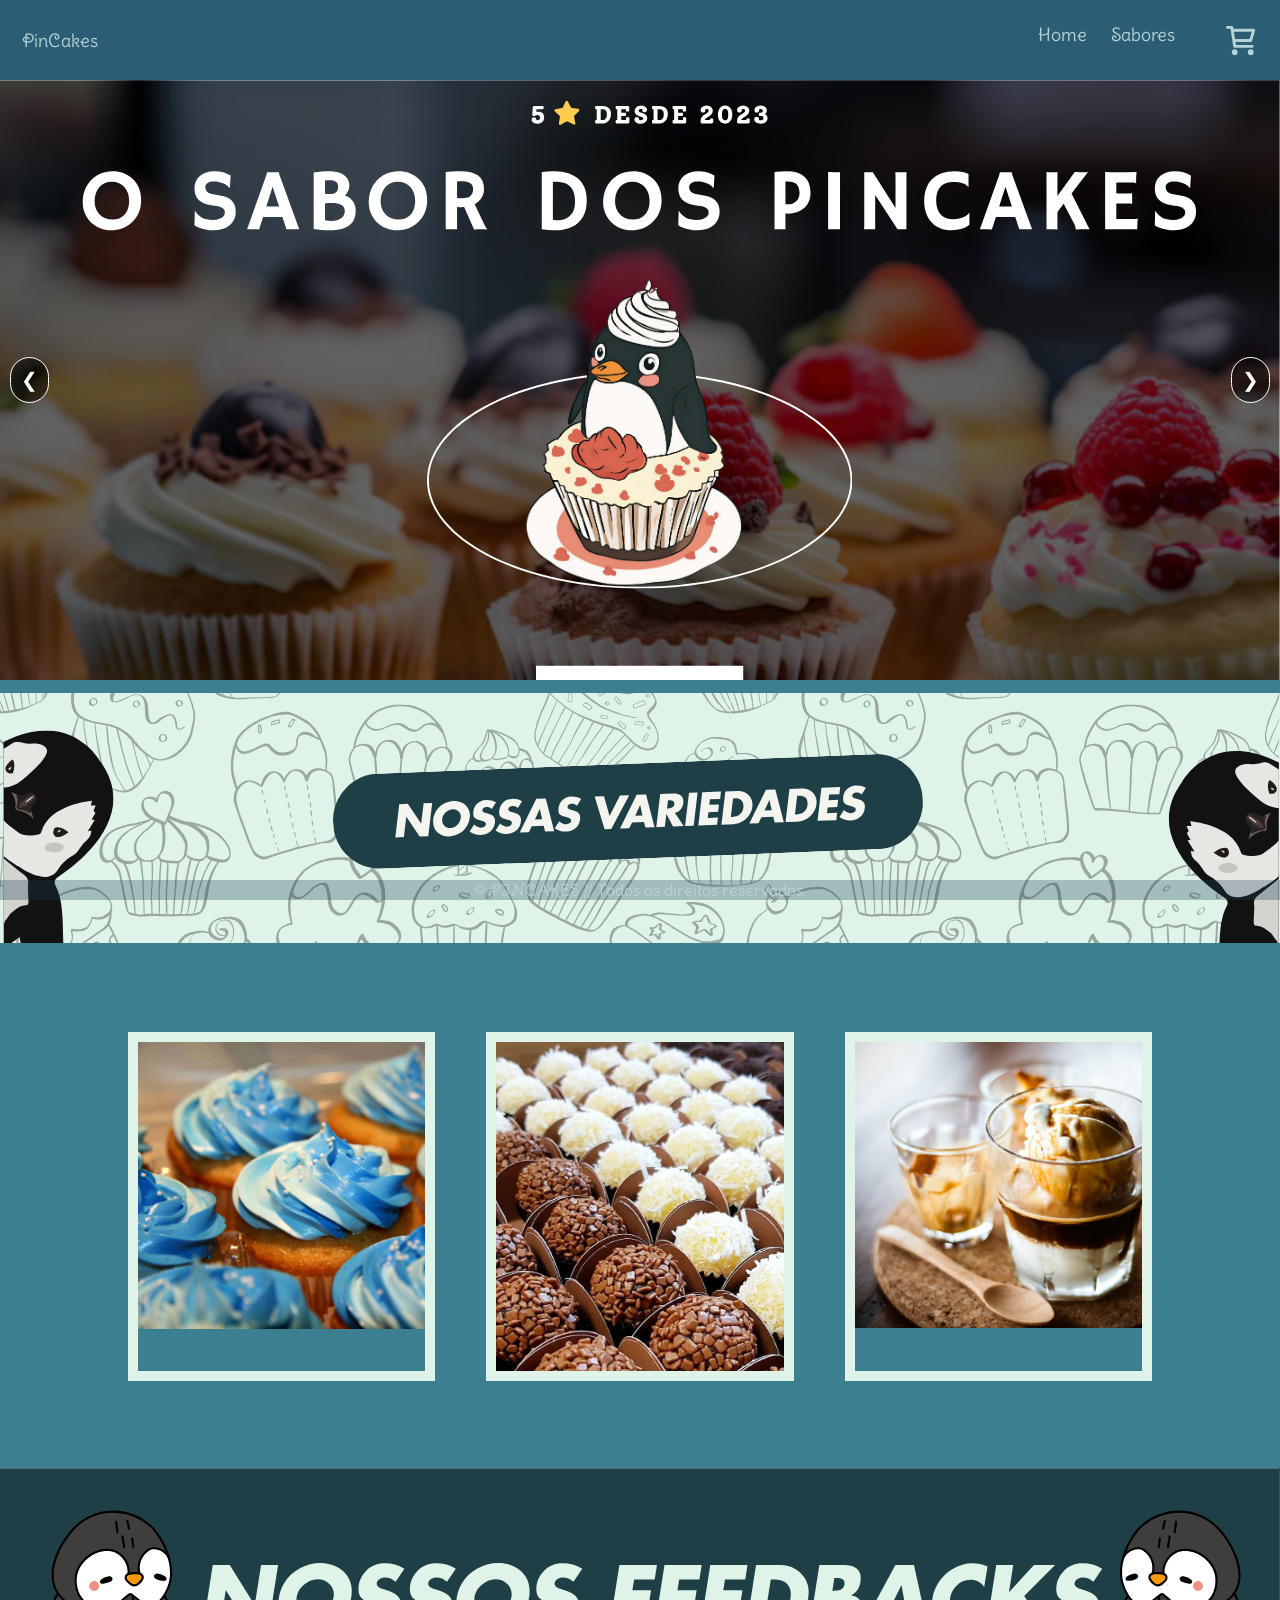
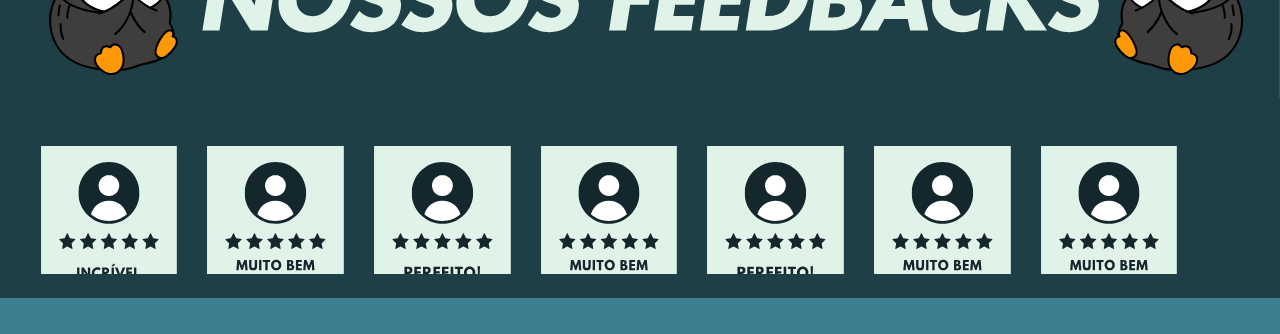
==== commit e19b6c14: "media query até 700px" ====
--- a/index.html
+++ b/index.html
@@ -18,7 +18,7 @@
     <div class="header-right">
       <a id="HOME">Home</a>
       <a id="SABORES">Sabores</a>
-      <a id="CARRINHO">Finalizar Compra</a>
+      <a id="CARRINHO"></a>
       <a id="cart">
         <img src="cartBlue.svg">
       </a>
@@ -83,6 +83,15 @@
       <div class="slideFed">
         <img  class="fed" src="feedbackcard2.svg">
       </div>
+      <div class="slideFed">
+        <img class="fed"    src="feedbackcard2.svg">
+      </div>
+      <div class="slideFed">
+        <img  class="fed" src="feedbackcard3.svg">
+      </div>
+      <div class="slideFed">
+        <img  class="fed" src="feedbackcard2.svg">
+      </div>
     <!-- duplicar pro infinito e além-->
     <div class="slideFed">
       <img   class="fed" src="feedbackcard1.svg">
@@ -101,6 +110,15 @@
     </div>
     <div class="slideFed">
     <img  class="fed"   src="feedbackcard2.svg">
+    </div>
+    <div class="slideFed">
+      <img class="fed"    src="feedbackcard2.svg">
+    </div>
+    <div class="slideFed">
+      <img  class="fed" src="feedbackcard3.svg">
+    </div>
+    <div class="slideFed">
+      <img  class="fed" src="feedbackcard2.svg">
     </div>
         </div>
     </div>
--- a/style.css
+++ b/style.css
@@ -580,83 +580,89 @@
 a{
   text-decoration: none;
 }
-.feedback{
-  width: 100%;
-  height: 250px;
+.feedback {
+  width: 100%;
+  height: 230px;
   background-color: #1f3f47;
   background-image: url(feedback.svg);
   background-repeat: no-repeat;
   background-size: 100%;
 }
-.feedbackContent{
-  width: 100%;
-  height: 500px;
+
+.feedbackContent {
+  width: 100%;
+  height: 200px;
   background-color: #1f3f47;
   display: grid;
-  min-height: 30vh;
-  place-items: center;
+  min-height: 100px;
 }
 
 /* SLIDER CARDS FEEDBACK */
-.sliderFed{
+.sliderFed {
   margin: auto;
-  height: 100vh;
+  height: 150px;
   position: relative;
   width: 90%;
   margin: 2%;
   place-items: center;
-}
-.slide_track{
-  display: flex;
-  width: calc(250px*12);
+  overflow-x: hidden;
+}
+
+.slide_track {
+  display: flex;
+  width: calc(250px * 12);
   animation: scroll 40s linear infinite;
 }
 
-.slide_track:hover{
+.slide_track:hover {
   animation-play-state: paused;
 }
 
 @keyframes scroll {
-  0%{
+  0% {
     transform: translateX(0);
   }
-  100%{
-    transform: translateX(calc(-250px*6));
-  }
-}
-
-
-.slideFed{
+  100% {
+    transform: translateX(calc(-250px * 6));
+  }
+}
+
+.slideFed {
   height: 200px;
-  width: 250px ;
+  width: 250px;
   display: flex;
   align-items: center;
   padding: 15px;
   perspective: 100px;
-}
-.fed{
+  overflow: hidden;
+}
+
+.fed {
   width: 100%;
   transition: all 320ms ease-in-out;
 }
-.fed:hover{
+
+.fed:hover {
   transform: translateZ(20px);
 }
-/*gradientes aquiii bb */
+
+/* Gradientes */
 .sliderFed::before,
-.sliderFed::after{
-z-index: 2;
-width: 15%;
-position: absolute;
-height: 100%;
-content: "";
-}
-
-.sliderFed::before{
-  left:0 ;
+.sliderFed::after {
+  z-index: 2;
+  width: 15%;
+  position: absolute;
+  height: 100%;
+  content: "";
+}
+
+.sliderFed::before {
+  left: 0;
   top: 0;
 }
-.sliderFed::after{
-  left:0 ;
+
+.sliderFed::after {
+  right: 0;
   top: 0;
   transform: rotateZ(180deg);
 }
@@ -674,9 +680,12 @@
   .contenthome{
     height: 100px;
   }
+  #cardapioPng {
+    background-size: cover;
+  }
 
   .box1, .box2, .box3 {
-    height: 50%;
+    height: 90%;
     border: 2px white solid;
     background-size: 120%;
   }
@@ -687,19 +696,136 @@
    font-size:smaller
   }
   .contenthome2{
+    height: 100px;
+  }
+ 
+  
+  .feedback {
+    height: 70px;
+    background-size: cover;
+  }
+  
+  .feedbackContent {
     height: 200px;
-  }
-  .feedbackContent{
-    height: 300px;
-  }
-  .feedback{
-    height: 90px;
-  }
-  .slideFed{
-    height: 4%;
-    width:4%;
-  }
-
-
-
+    padding: 20px;
+  }
+
+  .sliderFed {
+    width: 100%;
+  }
+
+  .slide_track {
+    width: calc(200px * 12); 
+    animation-duration: 50s; 
+  }
+
+  .slideFed {
+    height: 6%;
+    width: 6%;
+  }
+
+
+}
+/* Tablets (481px a 768px) */
+@media (min-width: 481px) and (max-width: 768px) {
+  .feedback {
+    height: 100px;
+  }
+
+  .feedbackContent {
+    height: 200px;
+  }
+
+  .sliderFed {
+    width: 95%;
+  }
+
+  .slide_track {
+    width: calc(220px * 12);
+    animation-duration: 45s;
+  }
+
+  .slideFed {
+    width: 220px;
+  }
+
+  .image-slider{
+    height: 20%;
+  }
+  .next,.prev{
+    font-size: 4%;
+  }
+  .contenthome{
+    height: 100px;
+  }
+  #cardapioPng {
+    background-size: cover;
+  }
+
+  .box1, .box2, .box3 {
+    height: 90%;
+    border: 2px white solid;
+    background-size: 120%;
+  }
+  .contentText1{
+    font-size: medium;
+  }
+  .header a {
+   font-size:smaller
+  }
+  .contenthome2{
+    height: 165px;
+  }
+}
+
+/* Tablets Paisagem e Laptops Pequenos (769px a 1024px) */
+@media (min-width: 769px) and (max-width: 1024px) {
+  .feedback {
+    height: 250px;
+  }
+
+  .feedbackContent {
+    height: 450px;
+  }
+
+  .sliderFed {
+    width: 90%;
+  }
+
+  .slide_track {
+    width: calc(240px * 12);
+    animation-duration: 40s;
+  }
+
+  .slideFed {
+    width: 240px;
+  }
+}
+
+/* Desktops Médios (1025px a 1440px) */
+@media (min-width: 1025px) and (max-width: 1440px) {
+  .slide_track {
+    width: calc(250px * 12);
+    animation-duration: 40s;
+  }
+}
+
+/* Desktops Grandes (acima de 1441px) */
+@media (min-width: 1441px) {
+  .feedback {
+    height: 250px;
+  }
+
+  .feedbackContent {
+    height: 500px;
+  }
+
+  .sliderFed {
+    width: 80%;
+  }
+
+  .slide_track {
+    width: calc(250px * 12);
+    animation-duration: 35s;
+  }
 }
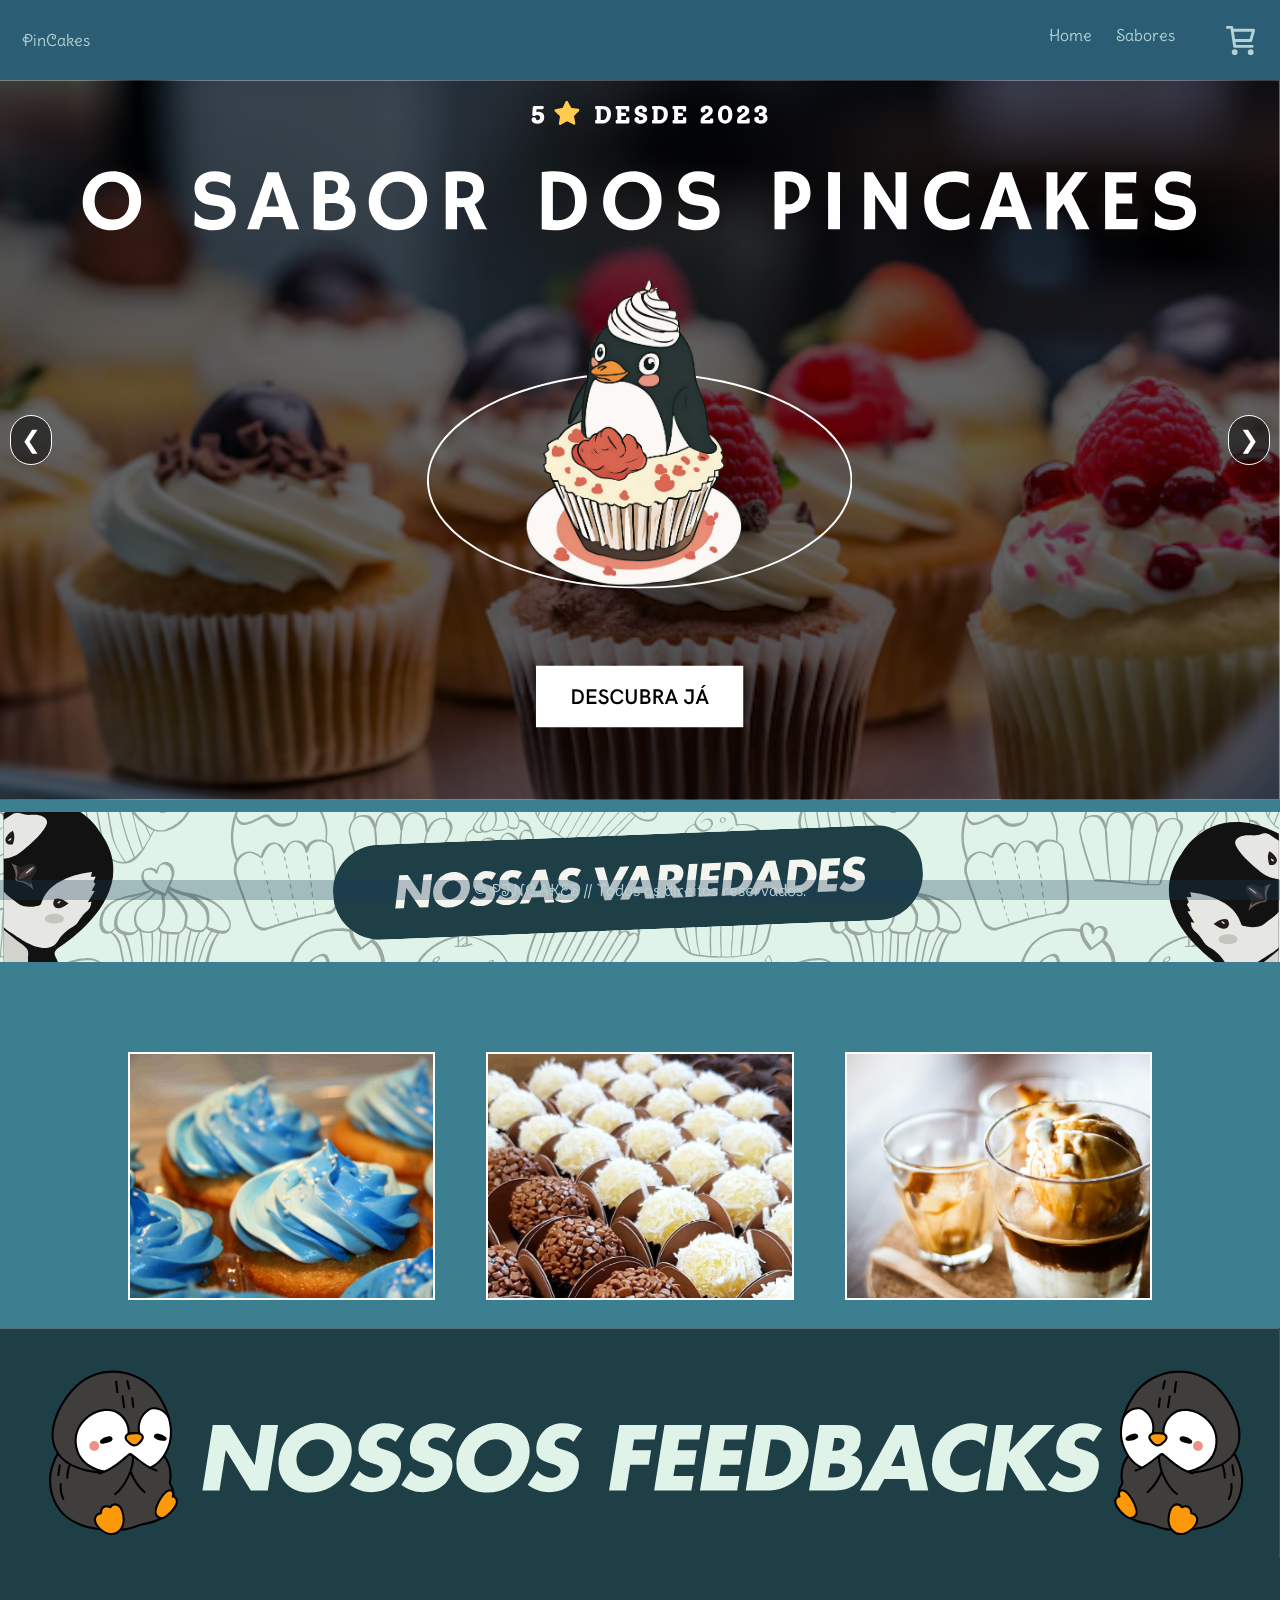
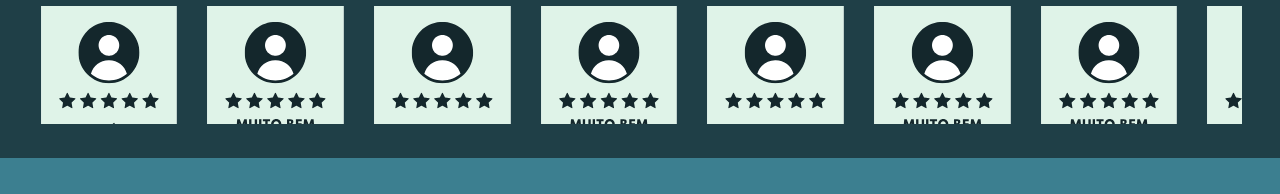
==== commit 42375320: "cupcakes complete" ====
--- a/index.html
+++ b/index.html
@@ -167,7 +167,7 @@
 
       <div class="produtos" id="Oceano">
         <h3 class="tituloP">Oceano</h3>
-        <img src="finished-Blue-Velvet-Cupcakes.jpg" class="produtoI">
+        <img src="bluevelvet.jpg" class="produtoI">
         <p class="produtoD">blue velvet</p>
         <p class="produtoP"><a>R$</a><a class="produtoPN">9.90</a></p>
         <button class="comprar">Adicionar ao Carrinho!</button>
@@ -180,37 +180,93 @@
         <p class="produtoP"><a>R$</a><a class="produtoPN">9.90</a></p>
         <button class="comprar">Adicionar ao Carrinho!</button>
       </div>
-      <div class="produtos" id="Respingo">
-        <h3 class="tituloP">Respingo</h3>
-        <img src="brigadeiro1.svg" class="produtoI">
-        <p class="produtoD">descrição do sabor</p>
-        <p class="produtoP"><a>R$</a><a class="produtoPN">9.90</a></p>
-        <button class="comprar">Adicionar ao Carrinho!</button>
-      </div>
-      <div class="produtos">
-        <h3 class="tituloP">Brigadeiro</h3>
-        <img src="brigadeiro1.svg" class="produtoI">
-        <p class="produtoD">descrição do sabor</p>
-        <p class="produtoP"><a>R$</a><a class="produtoPN">9.90</a></p>
-        <button class="comprar">Adicionar ao Carrinho!</button>
-      </div>
-      <div class="produtos">
-        <h3 class="tituloP">Brigadeiro</h3>
-        <img src="brigadeiro1.svg" class="produtoI">
-        <p class="produtoD">descrição do sabor</p>
-        <p class="produtoP"><a>R$</a><a class="produtoPN">9.90</a></p>
-        <button class="comprar">Adicionar ao Carrinho!</button>
-      </div>
-      <div class="produtos">
-        <h3 class="tituloP">Brigadeiro</h3>
-        <img src="brigadeiro1.svg" class="produtoI">
-        <p class="produtoD">descrição do sabor</p>
-        <p class="produtoP"><a>R$</a><a class="produtoPN">9.90</a></p>
-        <button class="comprar">Adicionar ao Carrinho!</button>
-      </div>
-      <div class="produtos">
-        <h3 class="tituloP">Brigadeiro</h3>
-        <img src="brigadeiro1.svg" class="produtoI">
+      <div class="produtos" id="Black&white">
+        <h3 class="tituloP">Black&white</h3>
+        <img src="black&white.jpg" class="produtoI">
+        <p class="produtoD">descrição do sabor</p>
+        <p class="produtoP"><a>R$</a><a class="produtoPN">9.90</a></p>
+        <button class="comprar">Adicionar ao Carrinho!</button>
+      </div>
+      <div class="produtos" id="Princesa">
+        <h3 class="tituloP">Princesa</h3>
+        <img src="baixados.jpeg" class="produtoI">
+        <p class="produtoD">descrição do sabor</p>
+        <p class="produtoP"><a>R$</a><a class="produtoPN">9.90</a></p>
+        <button class="comprar">Adicionar ao Carrinho!</button>
+      </div>
+      <div class="produtos" id="Noite estrelada">
+        <h3 class="tituloP">Noite Estrelada</h3>
+        <img src="Noiteestrelada.jpeg" class="produtoI">
+        <p class="produtoD">descrição do sabor</p>
+        <p class="produtoP"><a>R$</a><a class="produtoPN">9.90</a></p>
+        <button class="comprar">Adicionar ao Carrinho!</button>
+      </div>
+      <div class="produtos" id="Valentine">
+        <h3 class="tituloP">Valentine</h3>
+        <img src="redVelvet.jpeg" class="produtoI">
+        <p class="produtoD">red Velvet</p>
+        <p class="produtoP"><a>R$</a><a class="produtoPN">9.90</a></p>
+        <button class="comprar">Adicionar ao Carrinho!</button>
+      </div>
+      <div class="produtos" id="Natureza">
+        <h3 class="tituloP">Natureza</h3>
+        <img src="natureza.jpeg" class="produtoI">
+        <p class="produtoD">descrição do sabor</p>
+        <p class="produtoP"><a>R$</a><a class="produtoPN">9.90</a></p>
+        <button class="comprar">Adicionar ao Carrinho!</button>
+      </div>
+      <div class="produtos" id="Laranja Lima">
+        <h3 class="tituloP">Laranja Lima</h3>
+        <img src="pe.jpg" class="produtoI">
+        <p class="produtoD">descrição do sabor</p>
+        <p class="produtoP"><a>R$</a><a class="produtoPN">9.90</a></p>
+        <button class="comprar">Adicionar ao Carrinho!</button>
+      </div>
+      <div class="produtos" id="Hélio">
+        <h3 class="tituloP">Hélio</h3>
+        <img src="SOl.jpeg" class="produtoI">
+        <p class="produtoD">descrição do sabor</p>
+        <p class="produtoP"><a>R$</a><a class="produtoPN">9.90</a></p>
+        <button class="comprar">Adicionar ao Carrinho!</button>
+      </div>
+      <div class="produtos" id="Bueno">
+        <h3 class="tituloP">Bueno</h3>
+        <img src="bueno.jpeg" class="produtoI">
+        <p class="produtoD">descrição do sabor</p>
+        <p class="produtoP"><a>R$</a><a class="produtoPN">9.90</a></p>
+        <button class="comprar">Adicionar ao Carrinho!</button>
+      </div>
+      <div class="produtos" id="Minha rosa">
+        <h3 class="tituloP">Minha Rosa</h3>
+        <img src="minharosa.jpeg" class="produtoI">
+        <p class="produtoD">descrição do sabor</p>
+        <p class="produtoP"><a>R$</a><a class="produtoPN">9.90</a></p>
+        <button class="comprar">Adicionar ao Carrinho!</button>
+      </div>
+      <div class="produtos" id="Uma escuridão bonita">
+        <h3 class="tituloP">Escuridão bonita</h3>
+        <img src="noiteestrelada.jpg" class="produtoI">
+        <p class="produtoD">descrição do sabor</p>
+        <p class="produtoP"><a>R$</a><a class="produtoPN">9.90</a></p>
+        <button class="comprar">Adicionar ao Carrinho!</button>
+      </div>
+      <div class="produtos" id="Waffler">
+        <h3 class="tituloP">Waffler</h3>
+        <img src="waffler.jpg" class="produtoI">
+        <p class="produtoD">descrição do sabor</p>
+        <p class="produtoP"><a>R$</a><a class="produtoPN">9.90</a></p>
+        <button class="comprar">Adicionar ao Carrinho!</button>
+      </div>
+      <div class="produtos" id="Amor">
+        <h3 class="tituloP">Amor</h3>
+        <img src="vermelho.jpg" class="produtoI">
+        <p class="produtoD">descrição do sabor</p>
+        <p class="produtoP"><a>R$</a><a class="produtoPN">9.90</a></p>
+        <button class="comprar">Adicionar ao Carrinho!</button>
+      </div>
+      <div class="produtos" id="Mirtili">
+        <h3 class="tituloP">Mirtili</h3>
+        <img src="mirtilo.jpg" class="produtoI">
         <p class="produtoD">descrição do sabor</p>
         <p class="produtoP"><a>R$</a><a class="produtoPN">9.90</a></p>
         <button class="comprar">Adicionar ao Carrinho!</button>
--- a/style.css
+++ b/style.css
@@ -678,7 +678,8 @@
     font-size: 2%;
   }
   .contenthome{
-    height: 100px;
+    height: 50px;
+    background-position-y: 12%;
   }
   #cardapioPng {
     background-size: cover;
@@ -711,7 +712,8 @@
   }
 
   .sliderFed {
-    width: 100%;
+    width: 95%;
+
   }
 
   .slide_track {
@@ -723,8 +725,10 @@
     height: 6%;
     width: 6%;
   }
-
-
+  #titulario img{
+    width: 500px;
+  }
+   
 }
 /* Tablets (481px a 768px) */
 @media (min-width: 481px) and (max-width: 768px) {
@@ -768,24 +772,34 @@
     background-size: 120%;
   }
   .contentText1{
-    font-size: medium;
+    font-size: 100%;
   }
   .header a {
    font-size:smaller
   }
   .contenthome2{
     height: 165px;
+  }
+  #titulario img{
+    width: 650px;
+  }
+  #formulario{
+    width:90%; 
+    grid-template-columns: 0.8fr 5fr 5fr;
+  }
+  #listaPrecos{
+    font-size: small;
   }
 }
 
 /* Tablets Paisagem e Laptops Pequenos (769px a 1024px) */
 @media (min-width: 769px) and (max-width: 1024px) {
   .feedback {
-    height: 250px;
+    height: 130px;
   }
 
   .feedbackContent {
-    height: 450px;
+    height: 200px;
   }
 
   .sliderFed {
@@ -800,6 +814,37 @@
   .slideFed {
     width: 240px;
   }
+  .next,.prev{
+    font-size: 4%;
+  }
+  .contenthome{
+    height: 120px;
+    background-position-y: 12%;
+  }
+  #cardapioPng {
+    background-size: cover;
+  }
+
+  .box1, .box2, .box3 {
+    height: 90%;
+    border: 2px white solid;
+    background-size: 120%;
+  }
+  .contentText1{
+    font-size: 160%;
+  }
+  .header a {
+   font-size:smaller
+  }
+  .contenthome2{
+    height: 230px;
+  }
+  .image-slider{
+    height: 20%;
+  }
+   
+
+
 }
 
 /* Desktops Médios (1025px a 1440px) */
@@ -808,24 +853,87 @@
     width: calc(250px * 12);
     animation-duration: 40s;
   }
+  .sliderFed{
+  width: 95%;
+  height: 70%; 
+  }
+ 
+  .contenthome{
+    height: 150px;
+    background-position-y: 15%;
+  }
+  #cardapioPng {
+    background-size: 70%;
+  }
+
+  .box1, .box2, .box3 {
+    height: 90%;
+    border: 2px white solid;
+    background-size: 120%;
+  }
+  .contenthome2{
+    height: 340px;
+  }
+  .contentText1{
+    font-size: 180%;
+  }
+  .header a {
+   font-size:medium; 
+  }
+  .image-slider{
+    height: 20%;
+  }
+  .next,.prev{
+    font-size: 150%;
+  }
+
 }
 
 /* Desktops Grandes (acima de 1441px) */
 @media (min-width: 1441px) {
   .feedback {
-    height: 250px;
+    height: 260px;
   }
 
   .feedbackContent {
-    height: 500px;
+    height: 300px;
   }
 
   .sliderFed {
-    width: 80%;
+    width: 95%;
+    height: 60%;
   }
 
   .slide_track {
     width: calc(250px * 12);
     animation-duration: 35s;
   }
+  .contenthome{
+    height: 150px;
+    background-position-y: 15%;
+  }
+  #cardapioPng {
+    background-size: 60%;
+  }
+
+  .box1, .box2, .box3 {
+    height: 90%;
+    border: 2px white solid;
+    background-size: 120%;
+  }
+  .contenthome2{
+    height: 340px;
+  }
+  .contentText1{
+    font-size: 200;
+  }
+  .header a {
+   font-size:medium; 
+  }
+  .image-slider{
+    height: 9%;
+  }
+  .next,.prev{
+    font-size: 180%;
+  }
 }
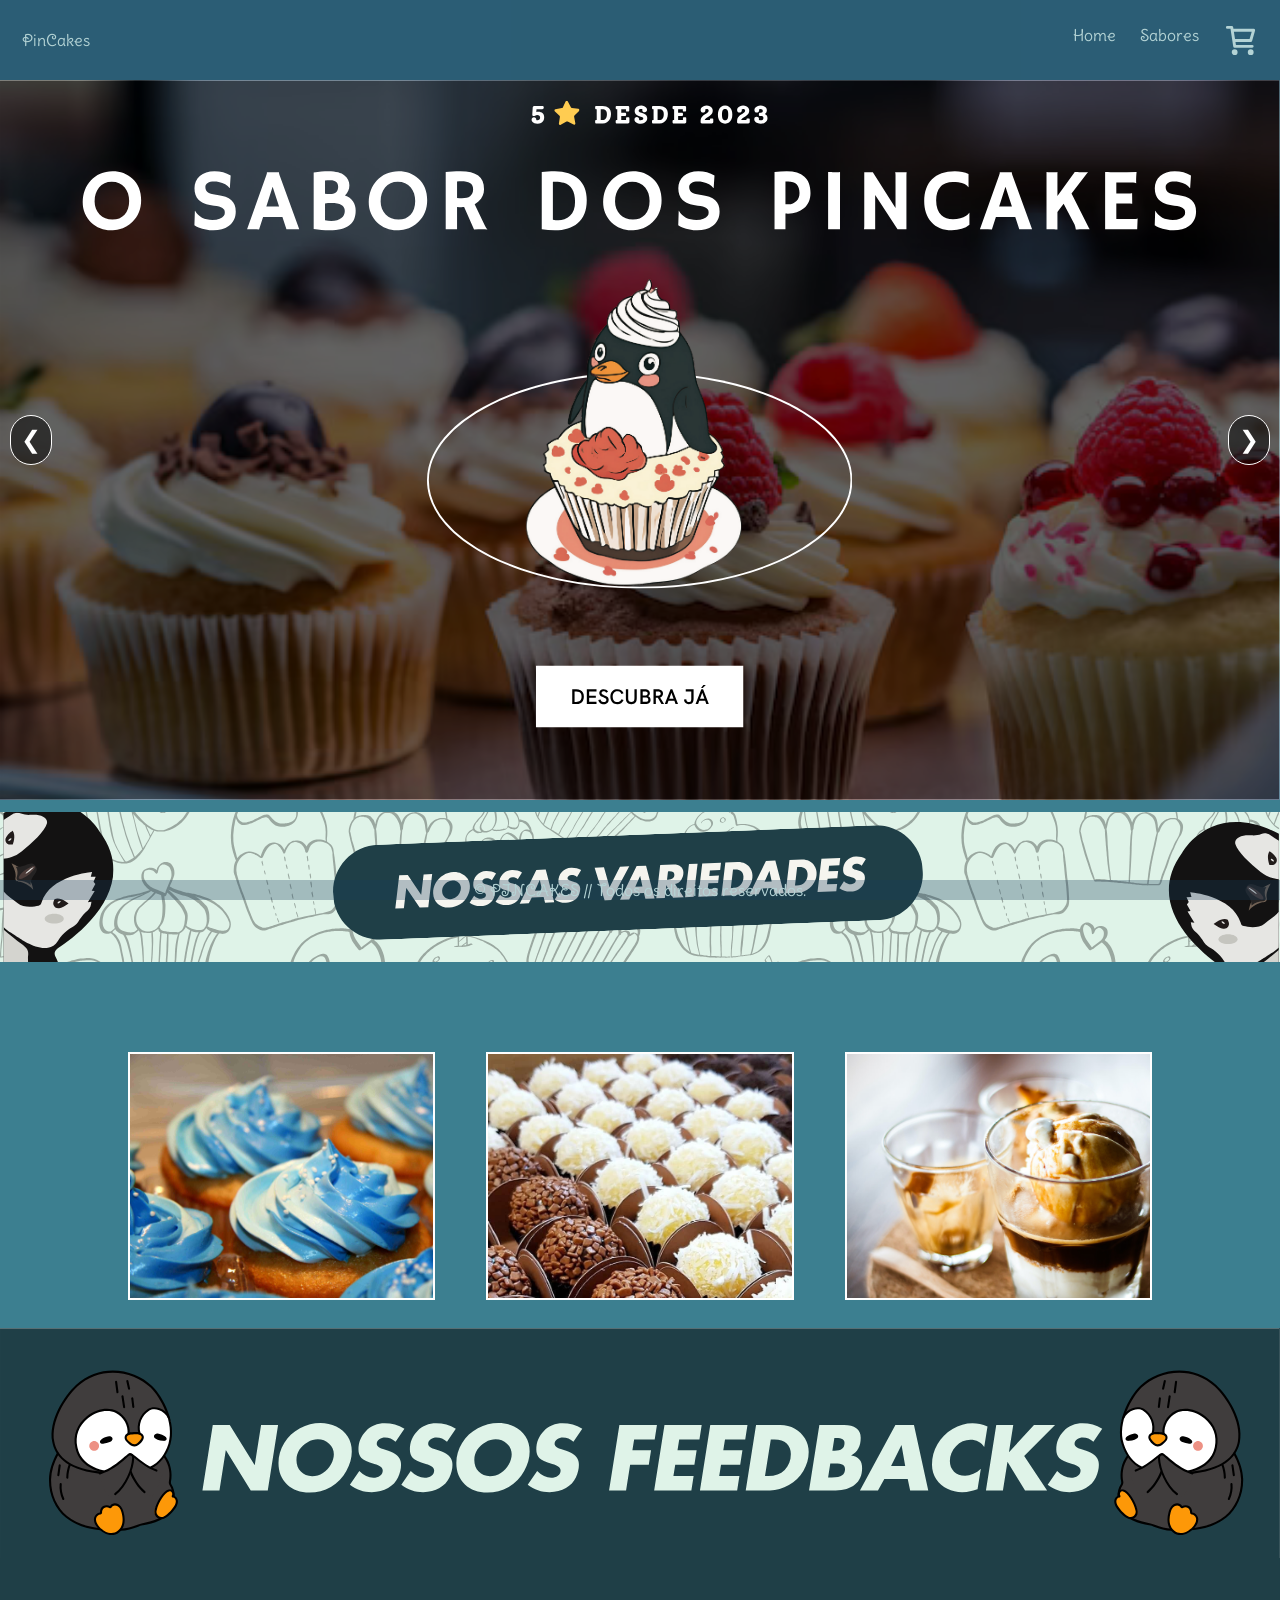
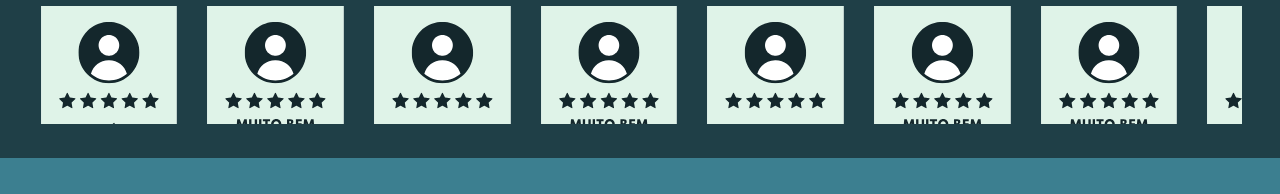
==== commit a1964563: "botao esquisito removido" ====
--- a/index.html
+++ b/index.html
@@ -18,7 +18,6 @@
     <div class="header-right">
       <a id="HOME">Home</a>
       <a id="SABORES">Sabores</a>
-      <a id="CARRINHO"></a>
       <a id="cart">
         <img src="cartBlue.svg">
       </a>
@@ -243,7 +242,7 @@
         <p class="produtoP"><a>R$</a><a class="produtoPN">9.90</a></p>
         <button class="comprar">Adicionar ao Carrinho!</button>
       </div>
-      <div class="produtos" id="Uma escuridão bonita">
+      <div class="produtos" id="Escuridão bonita">
         <h3 class="tituloP">Escuridão bonita</h3>
         <img src="noiteestrelada.jpg" class="produtoI">
         <p class="produtoD">descrição do sabor</p>
--- a/style.css
+++ b/style.css
@@ -728,6 +728,16 @@
   #titulario img{
     width: 500px;
   }
+  #formulario {
+    grid-template-areas:
+      "a a a"
+      "c c c"
+      "c c c"
+      "b d d";
+  }  
+  #formulario>div {
+    font-size: 100% ;
+  }
    
 }
 /* Tablets (481px a 768px) */
@@ -785,11 +795,18 @@
   }
   #formulario{
     width:90%; 
-    grid-template-columns: 0.8fr 5fr 5fr;
+    
   }
   #listaPrecos{
     font-size: small;
   }
+  #formulario {
+    grid-template-areas:
+      "a a a"
+      "c c c"
+      "c c c"
+      "b d d";
+  }  
 }
 
 /* Tablets Paisagem e Laptops Pequenos (769px a 1024px) */
@@ -842,7 +859,13 @@
   .image-slider{
     height: 20%;
   }
-   
+  #formulario {
+    grid-template-areas:
+      "a a a"
+      "c c c"
+      "c c c"
+      "b d d";
+  } 
 
 
 }
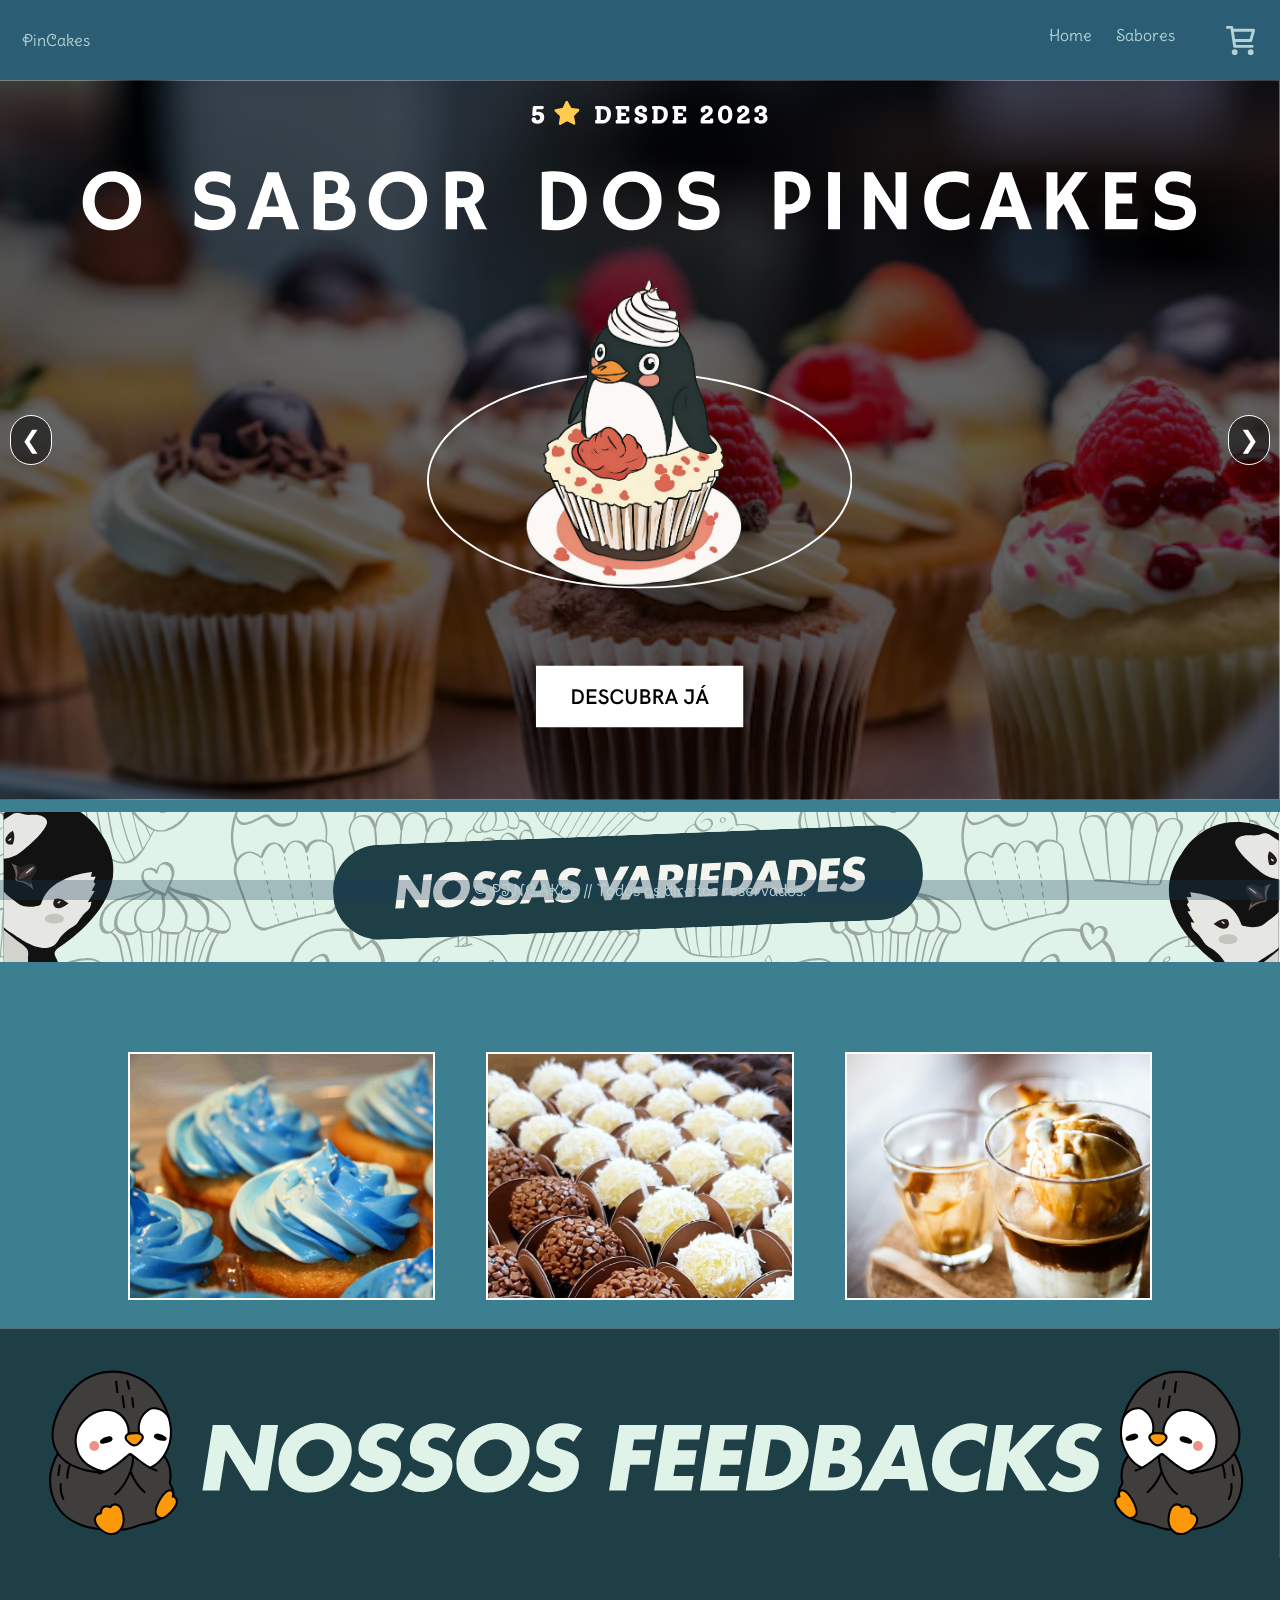
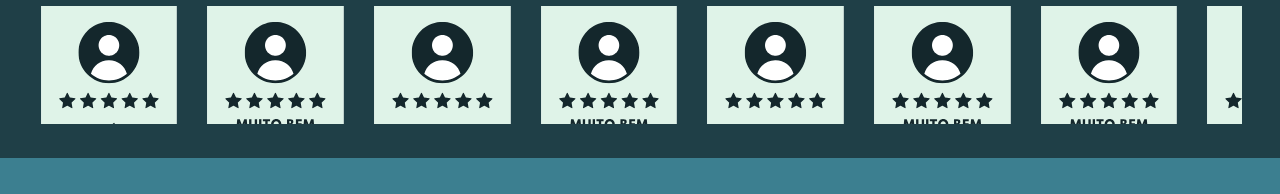
==== commit c5d9a3fe: "aaa" ====
--- a/index.html
+++ b/index.html
@@ -18,6 +18,7 @@
     <div class="header-right">
       <a id="HOME">Home</a>
       <a id="SABORES">Sabores</a>
+      <a id="CARRINHO"></a>
       <a id="cart">
         <img src="cartBlue.svg">
       </a>
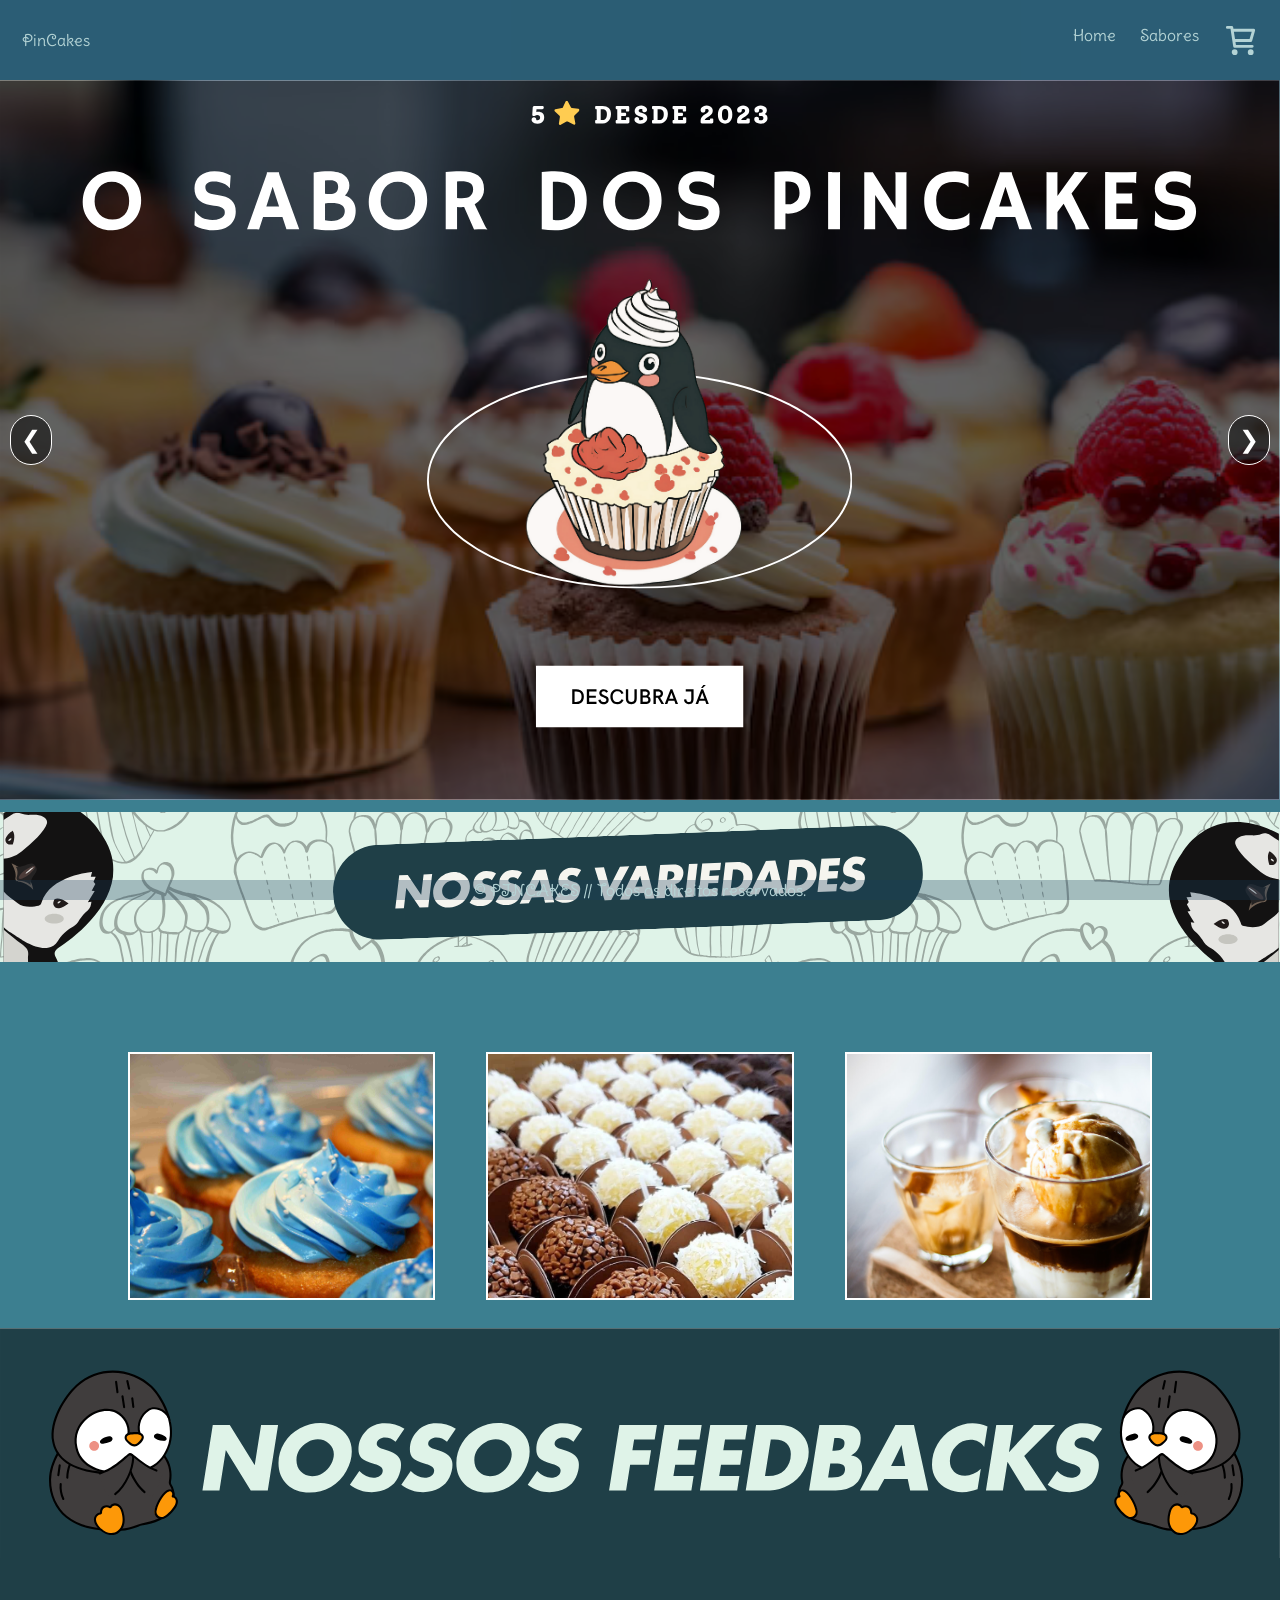
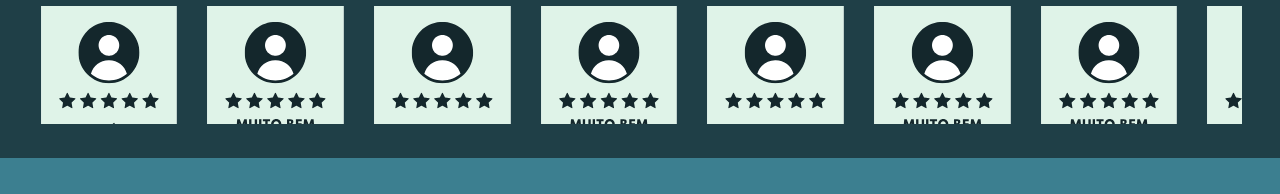
==== commit a5dab94f: "botao esquisito removido (real nao é falso) (fatos reais)" ====
--- a/index.html
+++ b/index.html
@@ -18,7 +18,6 @@
     <div class="header-right">
       <a id="HOME">Home</a>
       <a id="SABORES">Sabores</a>
-      <a id="CARRINHO"></a>
       <a id="cart">
         <img src="cartBlue.svg">
       </a>
